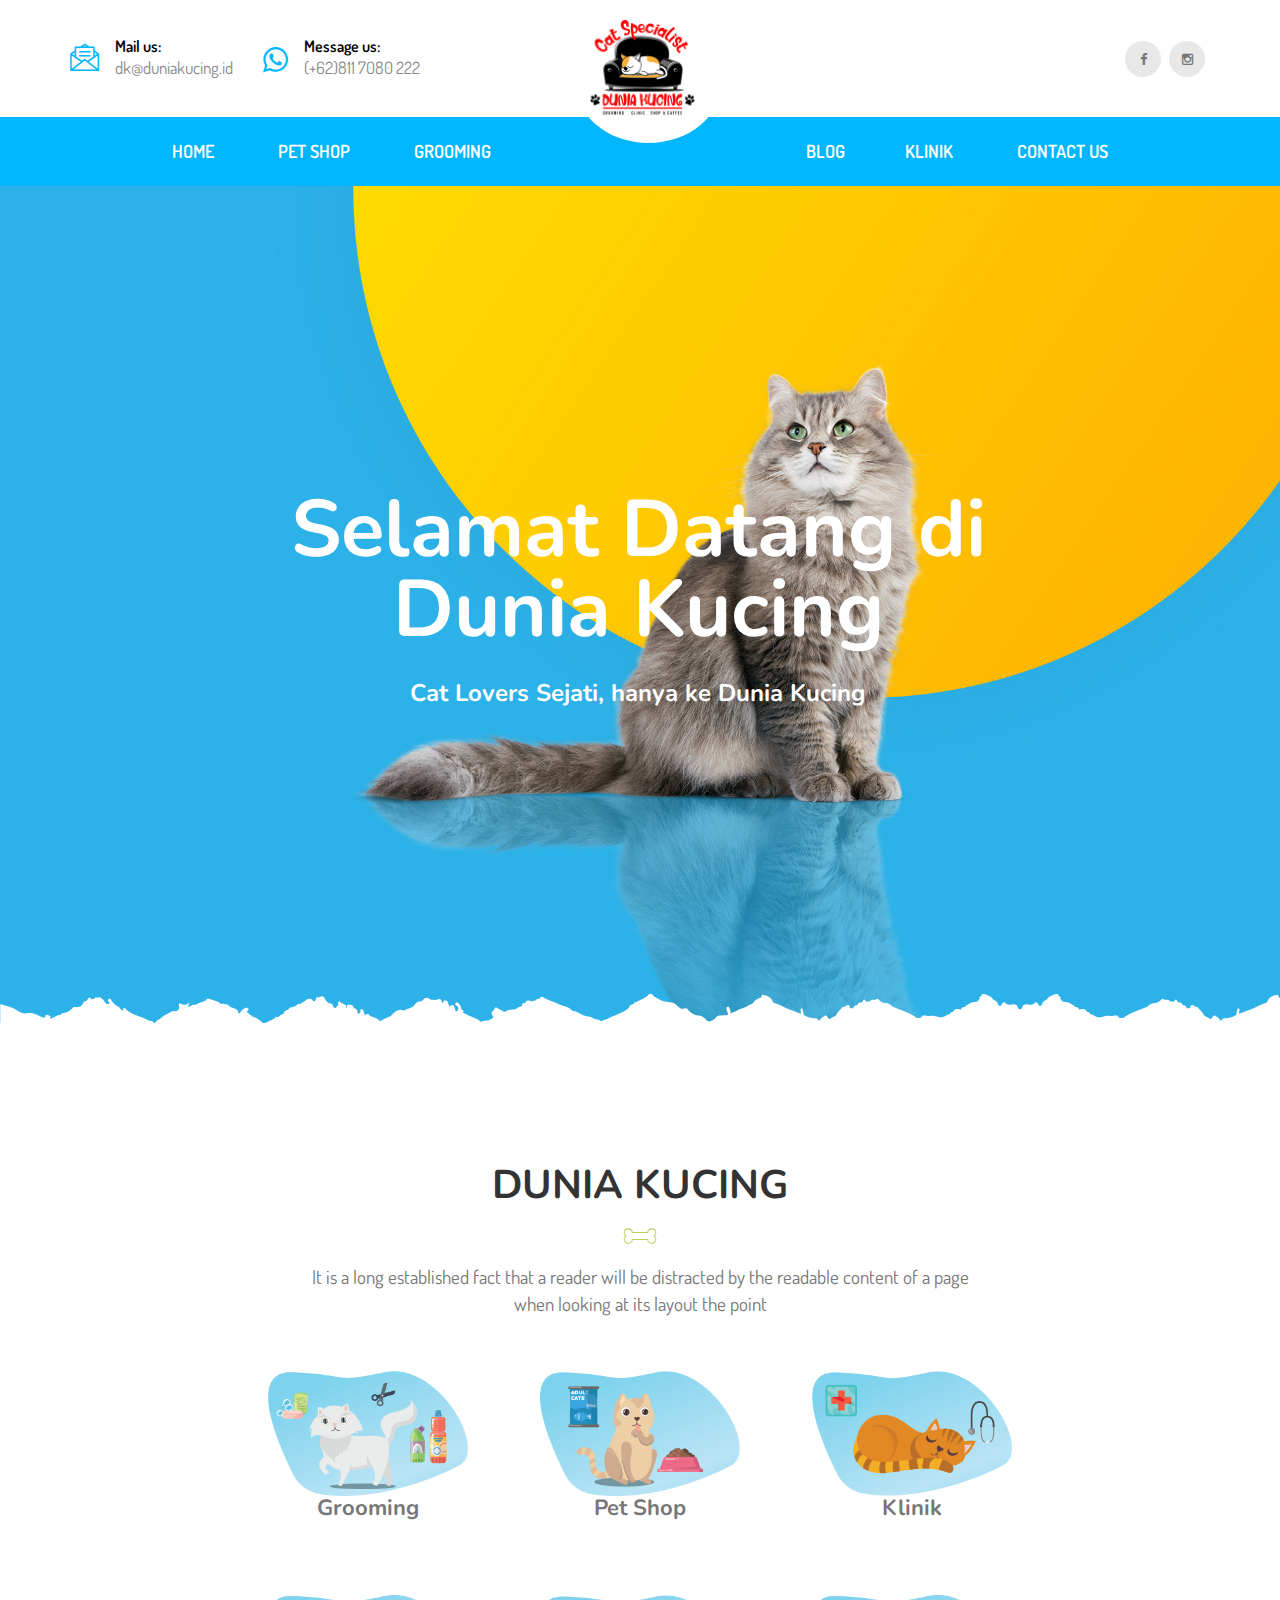
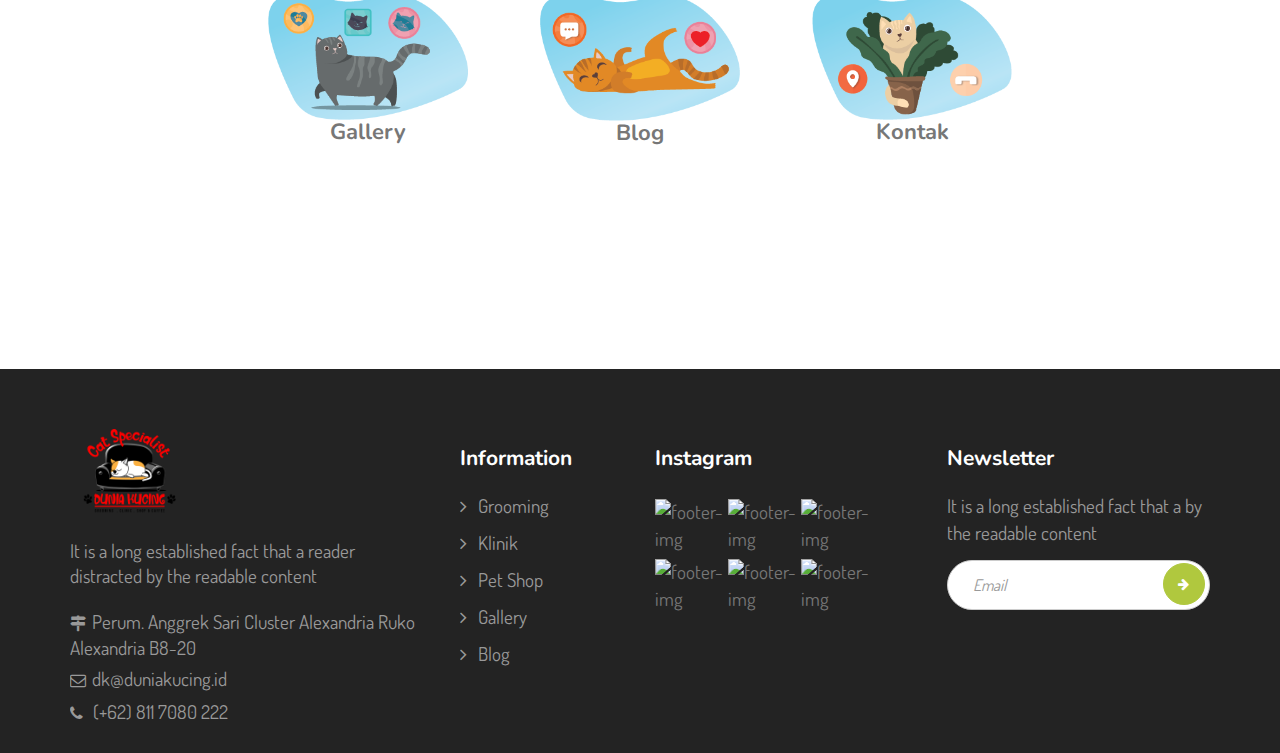
==== index.html @ efb186bb "gass" ====
<!DOCTYPE html>
<head>
	<!-- set the encoding of your site -->
	<meta charset="utf-8">
	<!-- set the viewport width and initial-scale on mobile devices -->
	<meta name="viewport" content="width=device-width, initial-scale=1.0">
	<!-- set the price table -->
	<meta name="Petshop" content="yes">
	<!-- set the HandheldFriendly -->
	<meta name="HandheldFriendly" content="True">
	<!-- set the price table style -->
	<meta name="Petshop" content="black">
	<!-- set the description -->
	<meta name="description" content="Petshop HTML5 Template">
	<title>Petshop HTML5 Template</title>
	<!-- include the site stylesheet -->
	<link href="https://fonts.googleapis.com/css?family=Dosis:400,500,600%7CNunito:400,600,700" rel="stylesheet">
	<link rel="stylesheet" type="text/css" href="css/font-awesome.css">
	<link rel="stylesheet" type="text/css" href="css/bootstrap.css">
	<link rel="stylesheet" type="text/css" href="css/icon-fonts.css">
	<link rel="stylesheet" type="text/css" href="css/plugins.css">
	<link rel="stylesheet" type="text/css" href="style.css">
</head>
<body>
	<div id="wrapper">
		<header id="header">
			<div class="header-area container">
				<div class="row">
					<div class="col-xs-12 hidden visible-xs">
						<ul class="list-unstyled social-network text-center">
							<li><a href="mailto:petty@support.com"><i class="icon-message" aria-hidden="true"></i></a></li>
							<li><a href="https://api.whatsapp.com/send/?phone=628117080222&text&app_absent=0"><i class="fa fa-whatsapp" aria-hidden="true"></i></a></li>
							<li><a href="#"><i class="fa fa-facebook" aria-hidden="true"></i></a></li>
							<li><a href="#"><i class="fa fa-twitter" aria-hidden="true"></i></a></li>
							<li><a href="#"><i class="fa fa-linkedin" aria-hidden="true"></i></a></li>
							<li><a href="#"><i class="icon-user" aria-hidden="true"></i></a></li>
							<li><a href="#"><i class="icon-cart" aria-hidden="true"></i></a></li>
						</ul>
					</div>
					<div class="col-xs-12 col-sm-6 hidden-xs">
						<ul class="list-unstyled contact-info">
							<li>
								<a href="mailto:petty@support.com" class="icon pull-left"><i class="icon-message"></i></a>
								<div class="align-left pull-left hidden-xs">
									<strong>Mail us:</strong>
									<a href="mailto:petty@support.com">dk@duniakucing.id</a>
								</div>
							</li>
							<li>
								<a href="https://api.whatsapp.com/send/?phone=628117080222&text&app_absent=0" class="icon pull-left"><i class="fa fa-whatsapp"></i></a>
								<div class="align-left pull-left hidden-xs">
									<strong>Message us:</strong>
									<a href="https://api.whatsapp.com/send/?phone=628117080222&text&app_absent=0">(+62)811 7080 222</a>
								</div>
							</li>
						</ul>
					</div>
					<div class="col-xs-12 col-sm-6 hidden-xs">
						<div class="social-list">
							<ul class="list-unstyled social-network">
								<li><a href="https://www.facebook.com/duniakucingbatam"><i class="fa fa-facebook" aria-hidden="true"></i></a></li>
								<li><a href="https://www.instagram.com/petshop_duniakucing/"><i class="fa fa-instagram" aria-hidden="true"></i></a></li>
							</ul>
				
						</div>
					</div>
				</div>
			</div>
			<div class="container">
				<div class="row">
					<div class="col-xs-12">
						<div class="logo pull-left hidden visible-xs">
							<a href="index.html"><img class="img-responsive" src="images/logo.png" alt="PetShop"></a>
						</div>
						<a href="#" class="nav-opener pull-right hidden visible-xs"><i class="fa fa-bars"></i></a>
						<nav id="nav">
							<ul class="list-unstyled text-uppercase menu-left">
								<li><a href="index.html">Home</a></li>
								<li><a href="petshop.html">Pet Shop</a></li>
								<li><a href="grooming.html">Grooming</a></li>
								<li class="logo hidden-xs"><a href="index.html"><img class="img-responsive" src="images/logo.png" alt="PetShop"></a></li>
								
								<li class="mar-zero">
									<a href="javascript:void(0);">blog</a>
									<ul class="list-unstyled text-uppercase dropdown">
										<li><a href="blog.html">Blog</a></li>
										<li><a href="gallery.html">Gallery</a></li>
									</ul>
									<li><a href="klinik.html">Klinik</a></li>
								</li>
								<li><a href="contact-us.html">contact us</a></li>
							</ul>
						</nav>
					</div>
				</div>
			</div>
		</header>
		<main id="main">
			<section class="main-slider">
				<div class="slide bg-full text-center" style="background-image:url(images/home-bg.jpg);">
					<div class="caption">
						<h1>Selamat Datang di<br class="hidden-xs">Dunia Kucing</h1>
						<h4 style="color: white;">Cat Lovers Sejati, hanya ke Dunia Kucing</h4>
						<!-- <a href="contact-us.html" class="btn-primary text-uppercase text-center lg-round">contact us</a> -->
					</div>
				</div>
			</section>
			
			<section class="shop-sec container">
				<div class="row">
					<div class="col-xs-12">
						<header class="header text-center">
							<h1 class="heading text-uppercase">Dunia Kucing</h1>
							<span class="icon"><i class="icon-bone"></i></span>
							<p>It is a long established fact that a reader will be distracted by the readable content of a page <br class="hidden-xs"> when looking at its layout the point</p>
						</header>
						<ul class="list-unstyled shop-list text-center">
							<li><a href="#"><img src="images/grooming.png" style="width: 200px;"><h3>Grooming</h3></a> </li>
							<li><a href="#"><img src="images/petshop.png" style="width: 200px;"><h3>Pet Shop</h3></a> </li>
							<li><a href="#"><img src="images/klinik.png" style="width: 200px;"><h3>Klinik</h3></a> </li>
						</ul>
						<ul class="list-unstyled shop-list text-center">
							<li><a href="#"><img src="images/gallery.png" style="width: 200px;"><h3>Gallery</h3></a> </li>
							<li><a href="#"><img src="images/blog.png" style="width: 200px;"><h3>Blog</h3></a> </li>
							<li><a href="#"><img src="images/kontak.png" style="width: 200px;"><h3>Kontak</h3></a> </li>
						</ul>
					</div>
				</div>
		</main>
		<footer id="footer">
			<div class="container">
				<div class="row">
					<div class="col-xs-12 col-sm-6 col-md-4 abt-txt">
						<div class="footer-logo">
							<a href="#"><img src="images/logo.png" alt="Pet Shop" class="img-responsive"></a>
						</div>
						<p>It is a long established fact that a reader <br class="hidden-xs">distracted by the readable content</p>
						<ul class="contact-list list-unstyled">
							<li><span class="icon"><i class="fa fa-map-signs" aria-hidden="true"></i></span>Perum. Anggrek Sari Cluster Alexandria Ruko Alexandria B8-20</li>
							<li><a href="mailto:pettyshop@mail.com"><span class="icon"><i class="fa fa-envelope-o" aria-hidden="true"></i></span>dk@duniakucing.id</a></li>
							<li><a href="#"><span class="icon"><i class="fa fa-phone" aria-hidden="true"></i></span> (+62) 811 7080 222 </a></li>
						</ul>
					</div>
					<div class="col-xs-12 col-sm-6 col-md-2">
						<h3>Information</h3>
						<ul class="info-list list-unstyled">
							<li><a href="#"><span class="icon"><i class="fa fa-angle-right" aria-hidden="true"></i></span>Grooming</a></li>
							<li><a href="#"><span class="icon"><i class="fa fa-angle-right" aria-hidden="true"></i></span>Klinik</a></li>
							<li><a href="#"><span class="icon"><i class="fa fa-angle-right" aria-hidden="true"></i></span>Pet Shop</a></li>
							<li><a href="#"><span class="icon"><i class="fa fa-angle-right" aria-hidden="true"></i></span>Gallery</a></li>
							<li><a href="#"><span class="icon"><i class="fa fa-angle-right" aria-hidden="true"></i></span>Blog</a></li>
						</ul>
					</div>
					<div class="col-xs-12 col-sm-6 col-md-3">
						<h3>Instagram</h3>
						<ul class="insta-list list-unstyled">
							<li><a href="#"><img src="https://via.placeholder.com/70x70" alt="footer-img" class="img-responsive"></a></li>
							<li><a href="#"><img src="https://via.placeholder.com/70x70" alt="footer-img" class="img-responsive"></a></li>
							<li><a href="#"><img src="https://via.placeholder.com/70x70" alt="footer-img" class="img-responsive"></a></li>
							<li><a href="#"><img src="https://via.placeholder.com/70x70" alt="footer-img" class="img-responsive"></a></li>
							<li><a href="#"><img src="https://via.placeholder.com/70x70" alt="footer-img" class="img-responsive"></a></li>
							<li><a href="#"><img src="https://via.placeholder.com/70x70" alt="footer-img" class="img-responsive"></a></li>
						</ul>
					</div>
					<div class="col-xs-12 col-sm-6 col-md-3">
						<h3>Newsletter</h3>
						<div class="newsletter">
							<p>It is a long established fact that a by <br class="hidden-xs">the readable content</p>
							<form class="newsletter-form" action="#">
								<fieldset>
									<input class="form-control" placeholder="Email" type="email">
									<button class="submit-btn round" type="submit"><i class="fa fa-arrow-right" aria-hidden="true"></i></button>
								</fieldset>
							</form>
						</div>
					</div>
				</div>
			</div>
		</footer>
	</div>
	<script src="js/jquery.js"></script>
	<script src="js/plugins.js"></script>
	<script src="js/jquery.main.js"></script>
</body>
</html>
---- css/icon-fonts.css ----
@font-face {
  font-family: 'icomoon';
  src:  url('../fonts/icomoon.eot?11fbc');
  src:  url('../fonts/icomoon.eot?11fbc#iefix') format('embedded-opentype'),
    url('../fonts/icomoon.ttf?11fbc') format('truetype'),
    url('../fonts/icomoon.woff?11fbc') format('woff'),
    url('../fonts/icomoon.svg?11fbc#icomoon') format('svg');
  font-weight: normal;
  font-style: normal;
}
[class^="icon-"], [class*=" icon-"] {
  /* use !important to prevent issues with browser extensions that change fonts */
  font-family: 'icomoon' !important;
  speak: none;
  font-style: normal;
  font-weight: normal;
  font-variant: normal;
  text-transform: none;
  line-height: 1;

  /* Better Font Rendering =========== */
  -webkit-font-smoothing: antialiased;
  -moz-osx-font-smoothing: grayscale;
}
.icon-atom:before {
  content: "\e900";
}
.icon-bone:before {
  content: "\e901";
}
.icon-bookmark:before {
  content: "\e902";
}
.icon-cage:before {
  content: "\e903";
}
.icon-calendar:before {
  content: "\e904";
}
.icon-call-answer:before {
  content: "\e905";
}
.icon-cart:before {
  content: "\e906";
}
.icon-cat:before {
  content: "\e908";
}
.icon-clock:before {
  content: "\e909";
}
.icon-comment:before {
  content: "\e90a";
}
.icon-dog:before {
  content: "\e90b";
}
.icon-dove:before {
  content: "\e90c";
}
.icon-food:before {
  content: "\e90d";
}
.icon-home:before {
  content: "\e90e";
}
.icon-mail:before {
  content: "\e90f";
}
.icon-man:before {
  content: "\e910";
}
.icon-message:before {
  content: "\e911";
}
.icon-money:before {
  content: "\e912";
}
.icon-next:before {
  content: "\e913";
}
.icon-open-folder1:before {
  content: "\e914";
}
.icon-phone-call:before {
  content: "\e915";
}
.icon-refresh:before {
  content: "\e916";
}
.icon-shield:before {
  content: "\e917";
}
.icon-smile:before {
  content: "\e918";
}
.icon-street-signal:before {
  content: "\e919";
}
.icon-user:before {
  content: "\e91a";
}
.icon-open-folder:before {
  content: "\e907";
}
---- css/plugins.css ----
/* Slider */
.slick-slider{
    position: relative;
    display: block;
    box-sizing: border-box;
    -webkit-user-select: none;
       -moz-user-select: none;
        -ms-user-select: none;
            user-select: none;
    -webkit-touch-callout: none;
    -khtml-user-select: none;
    -ms-touch-action: pan-y;
        touch-action: pan-y;
    -webkit-tap-highlight-color: transparent;
}
.slick-list{
    position: relative;
    display: block;
    overflow: hidden;
    margin: 0;
    padding: 0;
}
.slick-list:focus{ outline: none; }
.slick-list .dragging{
    cursor: pointer;
    cursor: hand;
}
.slick-slider .slick-track,
.slick-slider .slick-list{
    -webkit-transform: translate3d(0, 0, 0);
       -moz-transform: translate3d(0, 0, 0);
        -ms-transform: translate3d(0, 0, 0);
         -o-transform: translate3d(0, 0, 0);
            transform: translate3d(0, 0, 0);
}
.slick-dots{margin: 0 ; padding: 28px 0 0;}
.slick-dots li {
  width: 7px;
  height: 7px;
  cursor: pointer;
  border-radius: 50%;
  margin: 3px 5px 0 4px;
  display: inline-block;
  vertical-align: middle;
  border-width: 1px;
  border-style: solid;
}
.slick-dots li:hover,
.slick-dots .slick-active{ background: #fff; }
.slick-dots li:hover button,
.slick-dots li.slick-active button { opacity: 1; }
.slick-dots button {
  border: 0;
  padding: 0;
  width: 9px;
  height: 9px;
  opacity: -1;
  visibility: hidden;
  margin: 3px 0 0;
  text-align: center;
  overflow: hidden;
  border-radius: 50%;
  vertical-align: top;
  text-indent: -9999px;
  display: inline-block;
  transition: all 0.2s ease 0s;
}
.slick-prev,
.slick-next {
  position: absolute;
  top: 50%;
  z-index: 1;
  text-indent: -9999px;
  border: none;
  width: 20px;
  height: 30px;
  padding: 0;
  background: none;
  -webkit-box-shadow: none;
  box-shadow: none;
  outline: none;
  overflow: hidden;
  border-radius: 0 5px 5px 0;
  -webkit-transform: translateY(-60%);
  -ms-transform: translateY(-60%);
  transform: translateY(-60%);
  -webkit-transition: all 0.25s linear;
  -o-transition: all 0.25s linear;
  transition: all 0.25s linear;
}
.slick-prev { left: 0; }
.slick-next { right: 0; border-radius: 5px 0 0 5px;}
.slick-prev:before,
.slick-next:before {
	position: absolute;
	left: 0;
	top: 0;
	content: "\f104";
	font-family: 'FontAwesome';
	font-size: 25px;
	line-height: 30px;
	color: #fff;
	text-indent: 0;
	-webkit-transition: all 0.25s linear;
	transition: all 0.25s linear;
}
.slick-next:before { content: "\f105"; right: 0;}
.slick-track{
    position: relative;
    top: 0;
    left: 0;
    display: block;
}
.slick-track:before,
.slick-track:after{
    display: table;
    content: '';
}
.slick-track:after{ clear: both; }
.slick-loading .slick-track{ visibility: hidden; }
.slick-slide{
    display: none;
    float: left;
    height: 100%;
    margin: 0 45px 0 0;
    min-height: 1px;
}
[dir='rtl'] .slick-slide{ float: right; }
.slick-slide img{ display: block; }
.slick-slide.slick-loading img{ display: none; }
.slick-slide.dragging img{ pointer-events: none; }
.slick-initialized .slick-slide{ display: block; }
.slick-loading .slick-slide{ visibility: hidden; }
.slick-vertical .slick-slide{
    display: block;
    height: auto;
    border: 1px solid transparent;
}
.slick-arrow.slick-hidden { display: none; }
---- style.css ----
/*
Theme Name: Petshop HTML5 Template
Author: Markhor Themes
Author URI: https://themeforest.net/user/markhorthemes
Version: 1
Description: Base theme for HTML5
Text Domain: base
Tags: one-column, two-columns, three-columns
Theme URI: http://www.htmlbeans.com/html/petshop/
*/
/*------------------------------------------------------------------

1. import files / import files
2. Body / body
3. Wrapper / #wrapper
4. Header / #header
5. Socail Network / .socail-network
6. Nav / #nav
7. Main / #main
8. Main Slider / .main-slider
9. Hero Sec / .hero-sec
10. Btn Primary / .btn-primary
11. Heading / .heading
12. Heading2 / .heading2
13. Header / .header
14. Abt Sec / .abt-sec
15. Services Sec / .services-sec
16. Shop Sec / .shop-sec
17. Article Block / .article-block
18. Product Col / .product-col
19. Feature Sec / .feature-sec
20. Gallery Sec / .gallery-sec
21. Pagination / .pagination
22. Testimonail Sec / .testimonail-sec
23. Blog Sec / .blog-sec
24. Blog Col / .blog-col
25. Callout / .callout
26. Team Sec / .team-sec
27. Appointment Sec / .appointment-sec
28. Appointment Form / .appointment-form
29. Content / #content
30. Sidebar / #sidebar
31. Widget / .widget
32. Comments Block / .comments-block
33. Cart Content Block / .cart-content-block
34. Check Sec / .check-sec
35. Payment Form / .payment-form
36. Contact Sec / .contact-sec
37. Error Sec / .error-sec
38. Footer / #footer

-------------------------------------------------------------------*/
/*------------------------------------------------------------------
1. import files / import files
-------------------------------------------------------------------*/
#wrapper {
  position: relative;
  overflow: hidden;
  width: 100%; }

.clearfix:after, #header:after, #nav:after, .services-sec:after, .callout:after, .comments-block .commment-area .header:after {
  content: '';
  display: block;
  clear: both; }

.ellipsis {
  white-space: nowrap;
  /* 1 */
  -o-text-overflow: ellipsis;
  text-overflow: ellipsis;
  /* 2 */
  overflow: hidden; }

/*------------------------------------------------------------------
2. Body / body
-------------------------------------------------------------------*/
body {
  font-weight: 400;
  margin: 0; }

a:hover, a:focus, a.active {
  text-decoration: none;
  outline: none; }

.overlay {
  position: relative;
  z-index: 1; }
  .overlay:before {
    position: absolute;
    content: "";
    z-index: -1;
    left: 0;
    top: 0;
    bottom: 0;
    right: 0;
    background: rgba(0, 0, 0, 0.6); }

.bg-full {
  background-size: cover;
  background-position: center;
  background-repeat: no-repeat; }

.bg-parallax {
  background-attachment: fixed;
  background-size: cover;
  background-position: center;
  background-repeat: no-repeat; }

.round {
  border-radius: 100%; }

.md-round {
  border-radius: 3px; }

.lg-round {
  border-radius: 45px; }

.js-tab-hidden {
  display: block !important;
  left: -9999px !important;
  position: absolute !important;
  top: -9999px !important; }

/*------------------------------------------------------------------
3. Wrapper / #wrapper
-------------------------------------------------------------------*/
/*------------------------------------------------------------------
4. Header / #header
-------------------------------------------------------------------*/
#header .header-area {
  padding-top: 34px;
  padding-bottom: 39px;
  overflow: hidden; }

#header .contact-info {
  margin: 0;
  overflow: hidden; }
  #header .contact-info li {
    font-size: 17px;
    line-height: 20px;
    float: left;
    margin: 0 30px 0 0; }
  #header .contact-info .icon {
    font-size: 29px;
    line-height: 33px;
    color: #00b7ff;
    margin: 8px 16px 0 0; }
  #header .contact-info strong {
    font-size: 16px;
    line-height: 24px;
    color: #000;
    font-weight: 600;
    display: block; }
  #header .contact-info a {
    color: #898989;
    -webkit-transition: all 0.25s linear;
    -o-transition: all 0.25s linear;
    transition: all 0.25s linear; }
    #header .contact-info a:hover {
      color: #b0c83e; }

#header .social-list {
  float: right;
  padding: 7px 0 0; }

#header .account-cart {
  font-size: 16px;
  line-height: 18px;
  color: #000;
  margin: 0;
  padding: 8px 0 0;
  float: left; }
  #header .account-cart li {
    float: left;
    margin: 0 0 0 21px; }
    #header .account-cart li span {
      color: #000;
      margin: 0 0 0 10px; }
  #header .account-cart .icon-user,
  #header .account-cart .icon-cart {
    font-size: 15px;
    line-height: 20px;
    display: inline-block;
    vertical-align: middle;
    color: #00b7ff; }
  #header .account-cart a {
    color: #000;
    display: block;
    -webkit-transition: all 0.25s linear;
    -o-transition: all 0.25s linear;
    transition: all 0.25s linear; }

/*------------------------------------------------------------------
5. Socail Network / .socail-network
-------------------------------------------------------------------*/
.social-network {
  font-size: 13px;
  line-height: 16px;
  float: left;
  margin: 0;
  overflow: hidden;
  text-align: center; }
  .social-network li {
    display: inline-block;
    vertical-align: top;
    margin: 0 5px 0 0; }
  .social-network a {
    width: 36px;
    height: 36px;
    color: #777;
    background: #e8e8e8;
    padding: 10px;
    border-radius: 50%;
    display: block;
    -webkit-transition: all 0.25s linear;
    -o-transition: all 0.25s linear;
    transition: all 0.25s linear; }
    .social-network a:hover {
      color: #fff;
      background: #b0c83e; }

/*------------------------------------------------------------------
6. Nav / #nav
-------------------------------------------------------------------*/
#nav {
  font-size: 18px;
  line-height: 24px;
  font-weight: 600;
  color: #fff;
  padding: 22px 0 10px;
  text-align: center;
  position: relative; }
  #nav:before {
    position: absolute;
    content: "";
    z-index: -1;
    left: -9999px;
    top: 0;
    bottom: 0;
    right: -9999px;
    background: #00b7ff; }
  #nav ul li {
    display: inline-block;
    vertical-align: bottom;
    margin: 0 0 0 60px;
    position: relative; }
    #nav ul li:first-child {
      margin: 0; }
    #nav ul li:hover {
      padding-bottom: 30px;
      margin-bottom: -30px; }
      #nav ul li:hover .dropdown {
        opacity: 1;
        visibility: visible; }
  #nav ul .mar-zero {
    margin: 0; }
  #nav ul .logo {
    width: 147px;
    border-radius: 100%;
    padding: 0 0 25px;
    margin: -140px 80px 20px;
    text-align: center;
    background: #fff; }
    #nav ul .logo img {
      display: inline-block;
      vertical-align: top; }
  #nav ul a {
    color: #fff;
    display: block;
    -webkit-transition: all 0.25s linear;
    -o-transition: all 0.25s linear;
    transition: all 0.25s linear; }
    #nav ul a:hover {
      color: #b0c83e; }
  #nav .dropdown {
    position: absolute;
    left: 0;
    top: 47px;
    width: 200px;
    z-index: 2;
    opacity: 0;
    visibility: hidden;
    padding: 15px 15px 0;
    text-align: left;
    background: #fff;
    -webkit-transition: all 0.25s linear;
    -o-transition: all 0.25s linear;
    transition: all 0.25s linear;
    border-bottom: 2px solid #00b7ff; }
    #nav .dropdown li {
      margin: 0 0 15px;
      display: block; }
      #nav .dropdown li:first-child {
        margin: 0 0 15px; }
      #nav .dropdown li:hover {
        padding-bottom: 0;
        margin: 0 0 15px; }
    #nav .dropdown a {
      color: #00b7ff; }

.nav-active #nav {
  opacity: 1;
  visibility: visible; }

/*------------------------------------------------------------------
7. Main / #main
-------------------------------------------------------------------*/
#main {
  overflow: hidden; }

/*------------------------------------------------------------------
8. Main Slider / .main-slider
-------------------------------------------------------------------*/
.main-slider {
  overflow: hidden;
  position: relative;
  z-index: 1; }
  .main-slider:before {
    position: absolute;
    content: "";
    z-index: -1;
    left: 0;
    top: auto;
    bottom: -40px;
    right: auto;
    z-index: 2;
    width: 100%;
    height: 70px;
    background: url(images/bg-bdr.png); }
  .main-slider .slide {
    overflow: hidden;
    white-space: nowrap;
    text-align: center; }
    .main-slider .slide:after {
      content: '';
      display: inline-block;
      vertical-align: middle;
      width: 0;
      min-height: 837px; }
    .main-slider .slide > * {
      white-space: normal;
      display: inline-block;
      vertical-align: middle;
      max-width: 99%; }
  .main-slider h1 {
    font-size: 80px;
    line-height: 80px;
    color: #fff;
    font-weight: 700;
    margin: 0 0 30px;
    display: block; }

/*------------------------------------------------------------------
9. Hero Sec / .hero-sec
-------------------------------------------------------------------*/
.hero-sec {
  min-height: 400px;
  position: relative;
  z-index: 1; }
  .hero-sec:before {
    position: absolute;
    content: "";
    z-index: -1;
    left: 0;
    top: auto;
    bottom: -35px;
    right: auto;
    width: 100%;
    height: 84px;
    background-size: cover;
    background-position: 50% 50%;
    background-image: url(images/bg-bdr.png); }
  .hero-sec .caption {
    padding-top: 145px; }
  .hero-sec .heading {
    font-size: 50px;
    color: #fff;
    margin: 0; }

/*------------------------------------------------------------------
10. Btn Primary / .btn-primary
-------------------------------------------------------------------*/
.btn-primary {
  font: 700 13px/24px 'Nunito', sans-serif;
  padding: 12px 35px;
  color: #fff;
  display: inline-block;
  vertical-align: top;
  border: 1px solid #b0c83e;
  background: #b0c83e;
  -webkit-transition: all 0.25s linear;
  -o-transition: all 0.25s linear;
  transition: all 0.25s linear; }
  .btn-primary:hover {
    color: #b0c83e;
    border-color: #b0c83e;
    background: none; }

/*------------------------------------------------------------------
11. Heading / .heading
-------------------------------------------------------------------*/
.heading {
  font: bold 40px/50px 'Nunito', "Helvetica Neue", Helvetica, Arial, sans-serif;
  color: #333;
  margin: 0 0 8px; }

/*------------------------------------------------------------------
12. Heading2 / .heading2
-------------------------------------------------------------------*/
.heading2 {
  font: bold 20px/24px 'Nunito', "Helvetica Neue", Helvetica, Arial, sans-serif;
  color: #333;
  margin: 0; }

/*------------------------------------------------------------------
13. Header / .header
-------------------------------------------------------------------*/
.header {
  overflow: hidden;
  margin: 0 0 20px; }
  .header .icon {
    font-size: 32px;
    line-height: 36px;
    color: #b0c83e;
    display: block;
    margin: 0 0 10px; }
  .header p {
    margin: 0; }

/*------------------------------------------------------------------
14. Abt Sec / .abt-sec
-------------------------------------------------------------------*/
.abt-sec {
  overflow: hidden;
  padding-top: 70px;
  padding-bottom: 50px; }
  .abt-sec .header {
    padding: 89px 0 0;
    margin: 0 0 45px; }
    .abt-sec .header p {
      margin: 0; }
  .abt-sec .img-holder {
    padding: 0 0 0 82px;
    overflow: hidden; }
  .abt-sec .icon-list {
    overflow: hidden;
    margin: 0;
    padding: 40px 0 0;
    border-top: 1px solid #ededed; }
    .abt-sec .icon-list li {
      width: 32.33%;
      float: left; }
      .abt-sec .icon-list li .icon {
        font-size: 40px;
        line-height: 44px;
        width: 77px;
        height: 77px;
        display: block;
        margin: 0 auto 20px;
        padding: 16px 0 0;
        color: #00b7ff;
        border: 2px solid #00b7ff;
        -webkit-transition: all 0.25s linear;
        -o-transition: all 0.25s linear;
        transition: all 0.25s linear; }
      .abt-sec .icon-list li:hover .icon {
        color: #fff;
        background: #00b7ff; }

/*------------------------------------------------------------------
15. Services Sec / .services-sec
-------------------------------------------------------------------*/
.services-sec {
  min-height: 700px;
  padding: 92px 0 9px;
  margin: 0 0 83px;
  position: relative;
  z-index: 1; }
  .services-sec:before {
    position: absolute;
    content: "";
    z-index: -1;
    left: 0;
    top: auto;
    bottom: -82px;
    right: auto;
    width: 100%;
    height: 84px;
    background-size: cover;
    background-position: 50% 50%;
    background-image: url(images/img03-bdr.png); }
  .services-sec .header {
    margin: 0 0 37px; }
    .services-sec .header .heading {
      color: #fff; }
    .services-sec .header .icon {
      color: #fff; }
  .services-sec .services-holder {
    overflow: hidden;
    background: #fff;
    margin: 0 0 30px; }
    .services-sec .services-holder .img-holder {
      width: 38.7%;
      float: left; }
    .services-sec .services-holder .txt-holder {
      font-size: 18px;
      line-height: 26px;
      width: 61.3%;
      float: left;
      padding: 37px 12px 33px 32px; }
    .services-sec .services-holder p {
      margin: 0 0 15px; }
    .services-sec .services-holder .heading2 {
      margin: 0 0 11px; }
    .services-sec .services-holder .read-more {
      font-size: 14px;
      line-height: 20px;
      font-weight: 700;
      font-family: "Nunito", "Helvetica Neue", Helvetica, Arial, sans-serif;
      color: #00b7ff;
      -webkit-transition: all 0.25s linear;
      -o-transition: all 0.25s linear;
      transition: all 0.25s linear; }
      .services-sec .services-holder .read-more .icon-next {
        font: 500 9px/14px "Nunito", "Helvetica Neue", Helvetica, Arial, sans-serif; }
      .services-sec .services-holder .read-more:hover {
        color: #b0c83e; }

/*------------------------------------------------------------------
16. Shop Sec / .shop-sec
-------------------------------------------------------------------*/
.shop-sec {
  overflow: hidden;
  padding-top: 137px;
  padding-bottom: 149px; }
  .shop-sec.style1 {
    padding-top: 151px; }
    .shop-sec.style1 .product-col .img-holder {
      padding: 68px 16px 65px;
      margin: 0 0 18px; }
  .shop-sec.detail-page {
    padding-top: 151px; }
  .shop-sec .header {
    margin: 0 0 53px; }
    .shop-sec .header p {
      margin: 0; }
    .shop-sec .header .icon {
      margin: 0 0 8px; }
    .shop-sec .header .heading {
      margin: 0 0 10px; }
  .shop-sec .shop-list {
    overflow: hidden;
    margin: 0 0 74px; }
    .shop-sec .shop-list li {
      display: inline-block;
      vertical-align: top;
      margin: 0 0 0 68px; }
      .shop-sec .shop-list li:first-child {
        margin: 0; }
    .shop-sec .shop-list .icon {
      font-size: 60px;
      line-height: 80px;
      width: 170px;
      height: 100px;
      display: block;
      color: #666666;
      margin: 0 0 13px;
      padding: 13px 0 0;
      border: 1px solid #e0e0e0;
      -webkit-transition: all 0.25s linear;
      -o-transition: all 0.25s linear;
      transition: all 0.25s linear; }
    .shop-sec .shop-list h3 {
      font-size: 22px;
      line-height: 25px;
      margin: 0; }
    .shop-sec .shop-list a {
      display: block; }
      .shop-sec .shop-list a:hover .icon {
        color: #00b7ff;
        border-color: #00b7ff; }
  .shop-sec .btn-primary {
    font-size: 14px;
    line-height: 18px;
    display: inline-block;
    vertical-align: top;
    padding: 14px 40px;
    color: #b0c83e;
    border: 2px solid #b0c83e;
    background: none; }
    .shop-sec .btn-primary:hover {
      background: #b0c83e;
      color: #fff; }

/*------------------------------------------------------------------
17. Article Block / .article-block
-------------------------------------------------------------------*/
.article-block {
  overflow: hidden;
  margin: 0 0 26px; }

/*------------------------------------------------------------------
18. Product Col / .product-col
-------------------------------------------------------------------*/
.product-col {
  position: relative;
  margin: 0 33px 48px 0;
  width: 22.8%;
  float: left; }
  .product-col:nth-child(4n) {
    margin: 0 0 48px; }
  .product-col:hover .descrip {
    display: none; }
  .product-col:hover .img-holder {
    margin: 0 0 21px; }
  .product-col:hover .btn-primary {
    display: inline-block;
    vertical-align: middle;
    margin: 0 0 11px; }
  .product-col .img-holder {
    border: 1px solid #e0e0e0;
    margin: 0 0 17px;
    padding: 67px 26px 65px 26px;
    overflow: hidden;
    position: relative; }
    .product-col .img-holder:hover .over-holder {
      bottom: 0px; }
    .product-col .img-holder .over-holder {
      position: absolute;
      left: 0;
      bottom: -70px;
      right: 0;
      -webkit-transition: all 0.25s linear;
      -o-transition: all 0.25s linear;
      transition: all 0.25s linear; }
  .product-col .sale-item {
    position: absolute;
    top: 20px;
    right: 20px;
    font-size: 15px;
    line-height: 20px;
    color: #fff;
    padding: 0 11px;
    background: #00b7ff;
    border-radius: 10px; }
  .product-col .share-list {
    font-size: 15px;
    line-height: 20px;
    margin: 0;
    padding: 20px;
    width: 100%;
    overflow: hidden; }
    .product-col .share-list li {
      display: inline-block;
      vertical-align: top; }
    .product-col .share-list a {
      width: 36px;
      height: 36px;
      color: #3a3a3a;
      display: block;
      padding: 7px 0;
      background: #e0e0e0;
      border-radius: 100%;
      -webkit-transition: all 0.25s linear;
      -o-transition: all 0.25s linear;
      transition: all 0.25s linear; }
      .product-col .share-list a:hover {
        color: #fff;
        background-color: #b0c83e; }
  .product-col .descrip {
    overflow: hidden; }
    .product-col .descrip .heading2 {
      margin: 0 0 5px; }
    .product-col .descrip .price {
      font-size: 19px;
      line-height: 22px;
      font-weight: 600;
      color: #b0c83e;
      display: block; }
      .product-col .descrip .price del {
        color: #c3c3c3; }
  .product-col .btn-primary {
    padding: 6px 52px;
    border: 2px solid #b0c83e;
    display: none; }
    .product-col .btn-primary:hover {
      color: #fff;
      background: #b0c83e; }
    .product-col .btn-primary .icon-cart {
      font: 600 12px/19px 'Nunito', sans-serif;
      padding: 0 10px 0 0; }
    .product-col .btn-primary.view-all {
      font-size: 14px;
      line-height: 18px;
      display: inline-block;
      vertical-align: top;
      padding: 14px 40px; }
      .product-col .btn-primary.view-all:hover {
        background: #b0c83e;
        color: #fff;
        border: 2px solid #b0c83e; }
  .product-col.sold-item:before {
    position: absolute;
    content: "";
    left: 0;
    top: 0;
    right: 0;
    bottom: 0;
    z-index: 1;
    background: rgba(255, 255, 255, 0.5); }
  .product-col.sold-item strong {
    font: 700 20px/26px 'Nunito', sans-serif;
    position: absolute;
    top: 41%;
    left: 50%;
    color: #f05c5c;
    z-index: 1;
    -webkit-transform: translate(50%, 50%);
    -ms-transform: translate(-50%, -34%);
    transform: translate(-50%, -34%); }

/*------------------------------------------------------------------
19. Feature Sec / .feature-sec
-------------------------------------------------------------------*/
.feature-sec {
  min-height: 393px;
  padding-top: 95px;
  overflow: hidden; }
  .feature-sec:after {
    position: absolute;
    content: "";
    z-index: -1;
    left: 0;
    top: auto;
    bottom: -40px;
    right: auto;
    z-index: 2;
    width: 100%;
    height: 70px;
    background: url(images/bg-bdr.png); }
  .feature-sec.style2 {
    padding-top: 140px;
    padding-bottom: 130px; }
    .feature-sec.style2:after {
      display: none; }
    .feature-sec.style2 .header {
      margin: 0 0 39px; }
    .feature-sec.style2 .feature-col {
      color: #777; }
    .feature-sec.style2 h3 {
      color: #333333;
      margin: 0 0 12px; }
  .feature-sec .feature-col {
    color: #fff; }
    .feature-sec .feature-col .icon {
      font-size: 34px;
      line-height: 40px;
      width: 75px;
      height: 75px;
      color: #fff;
      display: block;
      padding: 18px 19px;
      margin: 0 0 20px;
      background: #00b7ff; }
  .feature-sec .heading2 {
    margin: 0 0 12px;
    color: #fff; }

/*------------------------------------------------------------------
20. Gallery Sec / .gallery-sec
-------------------------------------------------------------------*/
.gallery-sec {
  padding-top: 144px;
  padding-bottom: 138px;
  overflow: hidden; }
  .gallery-sec.style1 {
    padding-top: 149px;
    padding-bottom: 198px; }
  .gallery-sec .header {
    margin: 0 0 46px; }
    .gallery-sec .header .icon {
      margin: 0; }
  .gallery-sec .image-holder {
    overflow: hidden;
    width: 32.53%;
    float: left;
    margin: 0 0 15px 13px; }
    .gallery-sec .image-holder:hover .icon, .gallery-sec .image-holder:hover:before {
      opacity: 1;
      visibility: visible; }
    .gallery-sec .image-holder:first-child {
      margin: 0; }
    .gallery-sec .image-holder:before {
      z-index: 0;
      opacity: 0;
      visibility: hidden;
      -webkit-transition: all 0.25s linear;
      -o-transition: all 0.25s linear;
      transition: all 0.25s linear; }
    .gallery-sec .image-holder.mar {
      margin: 0 0 15px; }
    .gallery-sec .image-holder.img-col {
      width: 66.3%; }
    .gallery-sec .image-holder .icon {
      position: absolute;
      left: 50%;
      top: 50%;
      width: 45px;
      height: 45px;
      font-size: 13px;
      line-height: 16px;
      color: #fff;
      display: block;
      padding: 13px 0 0;
      opacity: 0;
      visibility: hidden;
      -webkit-transition: all 0.25s linear;
      -o-transition: all 0.25s linear;
      transition: all 0.25s linear;
      background-color: rgba(255, 255, 255, 0.5);
      -webkit-transform: translate(-50%, -50%);
      -ms-transform: translate(-50%, -50%);
      transform: translate(-50%, -50%); }
      .gallery-sec .image-holder .icon:hover {
        background: #b0c83e; }
  .gallery-sec .pagination {
    padding: 65px 0 0; }

/*------------------------------------------------------------------
21. Pagination / .pagination
-------------------------------------------------------------------*/
.pagination {
  font-size: 16px;
  line-height: 19px;
  font-weight: 700;
  color: #232323;
  overflow: hidden;
  margin: 0; }
  .pagination li {
    display: inline-block;
    vertical-align: top;
    margin: 0 0 0 7px; }
    .pagination li:first-child {
      margin: 0; }
  .pagination a {
    color: #232323;
    width: 40px;
    height: 40px;
    border: 1px solid #cbcbcb;
    border-radius: 50%;
    display: block;
    padding: 10px;
    -webkit-transition: all 0.25s linear;
    -o-transition: all 0.25s linear;
    transition: all 0.25s linear; }
    .pagination a.active, .pagination a:hover {
      background-color: #b0c83e;
      border-color: #b0c83e;
      color: #fff; }

/*------------------------------------------------------------------
22. Testimonail Sec / .testimonail-sec
-------------------------------------------------------------------*/
.testimonail-sec {
  min-height: 420px;
  overflow: hidden;
  padding: 70px 0 0; }
  .testimonail-sec .testimonail-slider {
    overflow: hidden; }
    .testimonail-sec .testimonail-slider .slide {
      font: 400 22px/34px 'Dosis', sans-serif;
      padding: 0;
      margin: 0;
      color: #fff;
      border: none; }
      .testimonail-sec .testimonail-slider .slide .icon {
        font-size: 45px;
        line-height: 55px;
        margin: 0 0 15px;
        display: block;
        color: #00b7ff; }
      .testimonail-sec .testimonail-slider .slide q {
        margin: 0 0 21px;
        display: block; }
        .testimonail-sec .testimonail-slider .slide q:after, .testimonail-sec .testimonail-slider .slide q:before {
          display: none; }
      .testimonail-sec .testimonail-slider .slide .name {
        font: 700 20px/24px 'Nunito', sans-serif;
        font-style: normal;
        color: #b0c83e; }
    .testimonail-sec .testimonail-slider .slick-dots {
      margin: 0;
      text-align: center;
      padding: 28px 0 0; }
      .testimonail-sec .testimonail-slider .slick-dots li {
        margin: 3px 5px 0 4px;
        display: inline-block;
        vertical-align: middle; }
      .testimonail-sec .testimonail-slider .slick-dots .slick-active {
        background: #fff; }
        .testimonail-sec .testimonail-slider .slick-dots .slick-active button {
          opacity: 1; }
      .testimonail-sec .testimonail-slider .slick-dots button {
        border: 0;
        padding: 0;
        width: 9px;
        height: 9px;
        opacity: 0;
        visibility: hidden;
        border-radius: 50%;
        text-indent: -9999px;
        display: inline-block;
        -webkit-transition: all 0.2s linear;
        -o-transition: all 0.2s linear;
        transition: all 0.2s linear; }
    .testimonail-sec .testimonail-slider .slick-prev,
    .testimonail-sec .testimonail-slider .slick-next {
      position: absolute;
      top: 50%;
      z-index: 1;
      text-indent: -9999px;
      border: none;
      width: 20px;
      height: 30px;
      padding: 0;
      background: none;
      -webkit-box-shadow: none;
      box-shadow: none;
      outline: none;
      overflow: hidden;
      border-radius: 0 5px 5px 0;
      -webkit-transform: translateY(-60%);
      -ms-transform: translateY(-60%);
      transform: translateY(-60%);
      -webkit-transition: all 0.25s linear;
      -o-transition: all 0.25s linear;
      transition: all 0.25s linear; }
      .testimonail-sec .testimonail-slider .slick-prev:before,
      .testimonail-sec .testimonail-slider .slick-next:before {
        position: absolute;
        left: 0;
        top: 0;
        content: "\f104";
        font-family: 'FontAwesome';
        font-size: 25px;
        line-height: 30px;
        color: #fff;
        text-indent: 0;
        -webkit-transition: all 0.25s linear;
        -o-transition: all 0.25s linear;
        transition: all 0.25s linear; }
    .testimonail-sec .testimonail-slider .slick-prev {
      left: 0; }
    .testimonail-sec .testimonail-slider .slick-next {
      right: 0;
      border-radius: 5px 0 0 5px; }
      .testimonail-sec .testimonail-slider .slick-next:before {
        content: "\f105";
        right: 0; }

/*------------------------------------------------------------------
23. Blog Sec / .blog-sec
-------------------------------------------------------------------*/
.blog-sec {
  padding-top: 140px;
  padding-bottom: 174px; }
  .blog-sec .header {
    margin: 0 0 33px; }
  .blog-sec.style2 {
    padding-top: 151px; }
    .blog-sec.style2 #content .holder {
      margin: 0 0 18px; }
  .blog-sec .widget .category-list a {
    color: #666666; }
  .blog-sec .widget .category-list .icon {
    margin: 0 7px 0 0; }
  .blog-sec .widget .feature-list li {
    padding: 10px 0 20px; }
  .blog-sec .widget .feature-list h3 {
    font-size: 17px;
    line-height: 19px;
    color: #232323;
    margin: 0 0 11px; }
    .blog-sec .widget .feature-list h3 a {
      color: #232323; }
  .blog-sec .widget .search-form {
    padding: 0;
    margin: 0 0 22px; }
    .blog-sec .widget .search-form .submit-btn {
      top: 16px; }
  .blog-sec #content .blog-col p {
    margin: 0 0 26px; }
  .blog-sec blockquote {
    padding: 24px 30px 20px;
    color: #b0c83e;
    font-size: 20px;
    line-height: 32px;
    border-left: none;
    font-style: italic;
    margin: 0 0 29px; }
    .blog-sec blockquote q {
      position: relative;
      display: inline-block; }
      .blog-sec blockquote q:before, .blog-sec blockquote q:after {
        position: absolute;
        content: '\201C';
        font-family: FontAwesome;
        top: 0;
        left: -15px;
        font-size: 75px;
        line-height: 32px;
        font-style: normal; }
      .blog-sec blockquote q:after {
        top: 59px;
        right: 84px;
        content: '\201D';
        display: block;
        left: auto; }

/*------------------------------------------------------------------
24. Blog Col / .blog-col
-------------------------------------------------------------------*/
.blog-col {
  overflow: hidden; }
  .blog-col:hover .img-holder .icon, .blog-col:hover .img-holder:before {
    opacity: 1;
    visibility: visible; }
  .blog-col .img-holder {
    margin: 0 0 42px;
    position: relative; }
    .blog-col .img-holder:before {
      z-index: 0;
      opacity: 0;
      visibility: hidden;
      -webkit-transition: all 0.25s linear;
      -o-transition: all 0.25s linear;
      transition: all 0.25s linear; }
    .blog-col .img-holder .icon {
      position: absolute;
      left: 50%;
      top: 50%;
      width: 45px;
      height: 45px;
      font-size: 13px;
      line-height: 16px;
      color: #fff;
      display: block;
      padding: 13px 0 0;
      opacity: 0;
      visibility: hidden;
      -webkit-transition: all 0.25s linear;
      -o-transition: all 0.25s linear;
      transition: all 0.25s linear;
      background-color: rgba(255, 255, 255, 0.5);
      -webkit-transform: translate(-50%, -50%);
      -ms-transform: translate(-50%, -50%);
      transform: translate(-50%, -50%); }
      .blog-col .img-holder .icon:hover {
        background: #b0c83e; }
    .blog-col .img-holder .date {
      position: absolute;
      bottom: -21px;
      left: 50%;
      width: 60px;
      font-size: 16px;
      line-height: 22px;
      font-weight: 700;
      background: #b0c83e;
      color: #fff;
      padding: 6px 15px;
      z-index: 1;
      border: 2px solid #b0c83e;
      -webkit-transform: translateX(-50%);
      -ms-transform: translateX(-50%);
      transform: translateX(-50%); }
  .blog-col .comment-list {
    font-size: 15px;
    line-height: 20px;
    margin: 0 0 7px; }
    .blog-col .comment-list li {
      display: inline-block;
      vertical-align: top;
      color: #00b7ff; }
    .blog-col .comment-list a {
      color: #00b7ff;
      -webkit-transition: all 0.25s linear;
      -o-transition: all 0.25s linear;
      transition: all 0.25s linear; }
      .blog-col .comment-list a:hover {
        color: #b0c83e; }
  .blog-col h4 {
    font-size: 20px;
    line-height: 25px;
    color: #000;
    margin: 0; }
    .blog-col h4 a {
      color: #000;
      -webkit-transition: all 0.25s linear;
      -o-transition: all 0.25s linear;
      transition: all 0.25s linear; }
      .blog-col h4 a:hover {
        color: #b0c83e; }

/*------------------------------------------------------------------
25. Callout / .callout
-------------------------------------------------------------------*/
.callout {
  padding: 0 0 32px;
  position: relative;
  z-index: 1; }
  .callout:before {
    position: absolute;
    content: "";
    z-index: -1;
    left: 0;
    top: -46px;
    bottom: auto;
    right: auto;
    z-index: -1;
    width: 100%;
    height: 50px;
    background-size: cover;
    background-position: 50% 50%;
    background-image: url(images/bg-bdr2.png); }
  .callout h2 {
    font-size: 35px;
    line-height: 40px;
    color: #fff;
    margin: 0;
    padding: 7px 0 0; }
  .callout .btn-primary {
    font-size: 16px;
    line-height: 20px;
    border: 1px dashed #fff;
    padding: 18px 44px 20px 38px;
    background: none;
    float: right; }
    .callout .btn-primary:hover {
      background: #fff;
      color: #b0c83e;
      border-color: #b0c83e; }

/*------------------------------------------------------------------
26. Team Sec / .team-sec
-------------------------------------------------------------------*/
.team-sec {
  overflow: hidden;
  padding-top: 140px;
  padding-bottom: 193px; }
  .team-sec .header {
    margin: 0 0 37px; }
  .team-sec .team-holder:hover .img-holder .socail-network, .team-sec .team-holder:hover .img-holder:after {
    opacity: 1;
    visibility: visible; }
  .team-sec .team-holder .img-holder {
    position: relative;
    z-index: 1;
    margin: 0 0 17px; }
    .team-sec .team-holder .img-holder:after {
      position: absolute;
      content: "";
      z-index: -1;
      left: 0;
      top: 0;
      bottom: 0;
      right: 0;
      z-index: 0;
      opacity: 0;
      visibility: hidden;
      background: rgba(116, 203, 240, 0.5);
      -webkit-transition: all 0.50s linear;
      -o-transition: all 0.50s linear;
      transition: all 0.50s linear; }
    .team-sec .team-holder .img-holder .socail-network {
      position: absolute;
      top: 50%;
      left: 50%;
      z-index: 2;
      width: 100%;
      opacity: 0;
      visibility: hidden;
      font-size: 20px;
      line-height: 25px;
      -webkit-transform: translate(-50%, -50%);
      -ms-transform: translate(-50%, -50%);
      transform: translate(-50%, -50%); }
      .team-sec .team-holder .img-holder .socail-network li {
        display: inline-block;
        vertical-align: top;
        margin: 0 0 0 18px; }
        .team-sec .team-holder .img-holder .socail-network li:first-child {
          margin: 0; }
        .team-sec .team-holder .img-holder .socail-network li a {
          color: #fff;
          display: block;
          -webkit-transition: all 0.25s linear;
          -o-transition: all 0.25s linear;
          transition: all 0.25s linear; }
          .team-sec .team-holder .img-holder .socail-network li a:hover {
            color: #898989; }
  .team-sec .team-holder h4 {
    font-size: 22px;
    line-height: 24px;
    font-weight: 700;
    color: #232323;
    margin: 0 0 7px; }
  .team-sec .team-holder .designation {
    display: block;
    font-size: 17px;
    line-height: 19px; }

/*------------------------------------------------------------------
27. Appointment Sec / .appointment-sec
-------------------------------------------------------------------*/
.appointment-sec {
  overflow: hidden;
  padding-top: 138px;
  padding-bottom: 194px; }
  .appointment-sec .header {
    margin: 0 0 37px; }

/*------------------------------------------------------------------
28. Appointment Form / .appointment-form
-------------------------------------------------------------------*/
.appointment-form {
  width: 100%;
  background: #f4f4f4;
  padding: 87px 100px 83px;
  font-style: italic; }
  .appointment-form .form-group {
    overflow: hidden;
    margin: 0 0 22px; }
  .appointment-form .col {
    width: 50%;
    float: left;
    position: relative;
    padding: 0 0 0 13px; }
    .appointment-form .col:first-child {
      padding: 0 15px 0 0; }
  .appointment-form .form-control {
    font-size: 16px;
    line-height: 20px;
    width: 100%;
    height: 48px;
    color: #999999;
    padding: 6px 20px;
    background: #fff;
    border: none;
    outline: none;
    -webkit-box-shadow: none;
    box-shadow: none;
    border-radius: 30px; }
    .appointment-form .form-control::-webkit-input-placeholder {
      color: #999999; }
    .appointment-form .form-control::-moz-placeholder {
      opacity: 1;
      color: #999999; }
    .appointment-form .form-control:-moz-placeholder {
      color: #999999; }
    .appointment-form .form-control:-ms-input-placeholder {
      color: #999999; }
    .appointment-form .form-control.placeholder {
      color: #999999; }
  .appointment-form .icon {
    font-size: 14px;
    line-height: 17px;
    position: absolute;
    top: 16px;
    right: 21px; }
  .appointment-form .btn-primary {
    border-radius: 30px;
    padding: 13px 50px;
    margin-top: 17px; }

/*------------------------------------------------------------------
29. Content / #content
-------------------------------------------------------------------*/
#content {
  width: 74.5%;
  float: left; }
  #content .product-block {
    overflow: hidden;
    margin: 0 0 32px; }
  #content .product-col {
    width: 28.1%;
    margin: 0 40px 45px 0; }
    #content .product-col:hover .img-holder {
      margin: 0 0 21px; }
    #content .product-col:hover .btn-primary {
      padding: 8px 52px;
      margin: 0 0 9px; }
  #content .pagination {
    padding: 0 50px 0 0; }
  #content .holder {
    overflow: hidden;
    margin: 0 0 72px; }
    #content .holder .heading2 {
      font-size: 28px;
      line-height: 30px;
      color: #232323;
      margin: 0 0 34px; }
  #content .block {
    overflow: hidden;
    float: left;
    width: 40%;
    border: 1px solid #e0e0e0;
    padding: 48px 66px 23px 64px; }
  #content .product-slider {
    overflow: hidden;
    margin: 0 0 44px 4px; }
  #content .pagg-slider {
    overflow: hidden;
    margin: 0; }
    #content .pagg-slider li {
      width: 48%;
      height: 100px;
      float: left;
      margin: 0 0 0 8px;
      padding: 11px 0 7px;
      border: 1px solid #e0e0e0;
      text-align: center; }
      #content .pagg-slider li:first-child {
        margin: 0; }
      #content .pagg-slider li img {
        display: inline-block;
        vertical-align: middle; }
    #content .pagg-slider .slick-active {
      background: #f5f5f5; }
  #content .text-holder {
    float: left;
    width: 60%;
    padding: 0 20px 0 38px; }
    #content .text-holder h3 {
      font-size: 24px;
      line-height: 20px;
      color: #333;
      margin: 0 0 13px; }
    #content .text-holder .price {
      font-size: 24px;
      line-height: 26px;
      font-weight: 600;
      color: #b0c83e;
      margin: 0 0 21px;
      display: block; }
    #content .text-holder p {
      margin: 0 0 24px; }
    #content .text-holder .btn-primary {
      padding: 9px 37px;
      color: #fff;
      margin: 0 7px 0 0;
      background: #b0c83e; }
    #content .text-holder .select-form {
      width: 82px;
      margin: 0 0 30px; }
      #content .text-holder .select-form .form-control {
        padding: 6px 12px;
        outline: none;
        text-align: center;
        -webkit-box-shadow: none;
        box-shadow: none;
        background: none;
        border: 1px solid #e0e0e0; }
    #content .text-holder .share-list {
      font-size: 15px;
      line-height: 20px;
      margin: 0;
      display: inline-block;
      vertical-align: middle;
      overflow: hidden; }
      #content .text-holder .share-list li {
        display: inline-block;
        vertical-align: top; }
      #content .text-holder .share-list a {
        width: 36px;
        height: 36px;
        color: #3a3a3a;
        display: block;
        padding: 7px 0;
        background: #e0e0e0;
        border-radius: 100%;
        -webkit-transition: all 0.25s linear;
        -o-transition: all 0.25s linear;
        transition: all 0.25s linear; }
        #content .text-holder .share-list a:hover {
          color: #fff;
          background-color: #b0c83e; }
  #content .tabset {
    font: 19px/21px "Nunito", "Helvetica Neue", Helvetica, Arial, sans-serif;
    color: #232323;
    font-weight: 600;
    overflow: hidden;
    margin: 0 50px 0 0;
    border-bottom: 1px solid #e4e4e4; }
    #content .tabset li {
      float: left;
      padding: 0 22px;
      margin: 0 0 15px;
      border-left: 1px solid #232323; }
      #content .tabset li:first-child {
        padding: 0 26px 0 0;
        border-left: none; }
    #content .tabset .active a:before {
      opacity: 1;
      visibility: visible; }
    #content .tabset a {
      color: #232323;
      display: block;
      position: relative;
      -webkit-transition: all 0.25s linear;
      -o-transition: all 0.25s linear;
      transition: all 0.25s linear; }
      #content .tabset a:before {
        position: absolute;
        content: "";
        z-index: -1;
        left: auto;
        top: auto;
        bottom: -15px;
        right: 0;
        width: 100%;
        height: 1px;
        background: #00b7ff;
        opacity: 0;
        visibility: hidden; }
      #content .tabset a:hover:before {
        opacity: 1;
        visibility: visible; }
  #content .tab-content {
    overflow: hidden;
    padding: 23px 50px 21px 0;
    margin: 0 50px 74px 0;
    border-bottom: 1px solid #e4e4e4; }
    #content .tab-content p {
      margin: 0 0 17px; }
    #content .tab-content ul li {
      margin: 0 0 8px; }
  #content .related-products {
    margin: 0 10px 0 0; }
    #content .related-products h3 {
      font-size: 26px;
      line-height: 30px;
      color: #232323;
      margin: 0 0 35px; }
    #content .related-products .product-box {
      overflow: hidden; }
    #content .related-products .product-col {
      width: 28.3%; }
      #content .related-products .product-col .img-holder {
        padding: 61px 13px 65px 13px; }
  #content .blog-col {
    margin: 0 0 61px;
    padding: 0 40px 0 0; }
    #content .blog-col.blog {
      margin: 0 0 40px;
      padding: 0 20px 0 0; }
      #content .blog-col.blog h4 {
        font-size: 20px;
        line-height: 25px; }
      #content .blog-col.blog .img-holder {
        margin: 0 0 41px; }
        #content .blog-col.blog .img-holder .date {
          position: absolute;
          bottom: -21px;
          left: 50%;
          -webkit-transform: translateX(-50%);
          -ms-transform: translateX(-50%);
          transform: translateX(-50%); }
      #content .blog-col.blog .comment-list {
        margin: 0 0 8px; }
    #content .blog-col .comment-list {
      margin: 0 0 12px; }
    #content .blog-col .img-holder {
      margin: 0 0 26px; }
      #content .blog-col .img-holder .date {
        left: 0;
        bottom: 0;
        -webkit-transform: none;
        -ms-transform: none;
        transform: none; }
    #content .blog-col h4 {
      font-size: 27px;
      line-height: 30px;
      margin: 0 0 11px; }
    #content .blog-col p {
      margin: 0 0 24px; }
    #content .blog-col .btn-primary {
      padding: 11px 35px;
      background: #00b7ff;
      border: 1px solid #00b7ff; }
      #content .blog-col .btn-primary:hover {
        background: none;
        border-color: #b0c83e; }
    #content .blog-col .footer {
      border-top: 1px solid #eaeaea;
      padding: 30px 11px 0 0;
      overflow: hidden;
      margin: 0 0 15px; }
      #content .blog-col .footer .heading {
        font-size: 18px;
        line-height: 22px;
        color: #232323;
        margin: 0; }
    #content .blog-col .social-network {
      float: left;
      margin: -7px 0 0; }
      #content .blog-col .social-network li {
        vertical-align: middle;
        margin: 0 3px 0 0; }
        #content .blog-col .social-network li:first-child {
          margin: 0 13px 0 0; }
    #content .blog-col .tags-list {
      float: right;
      font-size: 17px;
      line-height: 20px;
      color: #777777;
      overflow: hidden;
      margin: 0; }
      #content .blog-col .tags-list li {
        display: inline-block;
        vertical-align: middle; }
  #content .contact-sec {
    padding: 0 19px 0 0;
    margin: 0 0 21px; }
    #content .contact-sec .contact-form textarea {
      margin: 0 0 28px; }
    #content .contact-sec .contact-form .btn-primary {
      padding: 12px 35px; }

/*------------------------------------------------------------------
30. Sidebar / #sidebar
-------------------------------------------------------------------*/
#sidebar {
  width: 25.5%;
  float: left;
  padding: 0 0 0 3px; }

/*------------------------------------------------------------------
31. Widget / .widget
-------------------------------------------------------------------*/
.widget {
  overflow: hidden;
  margin: 0 0 30px; }
  .widget h3 {
    font-size: 22px;
    line-height: 18px;
    color: #333;
    margin: 0 0 18px; }
  .widget .category-list {
    font-size: 18px;
    line-height: 27px;
    overflow: hidden;
    margin: 0 0 6px; }
    .widget .category-list li {
      margin: 0 0 8px; }
    .widget .category-list a {
      color: #999999;
      -webkit-transition: all 0.25s linear;
      -o-transition: all 0.25s linear;
      transition: all 0.25s linear; }
      .widget .category-list a:hover {
        color: #b0c83e; }
    .widget .category-list .icon {
      margin: 0 11px 0 0; }
  .widget .feature-list {
    overflow: hidden;
    margin: 0; }
    .widget .feature-list li {
      padding: 11px 0 13px;
      overflow: hidden; }
    .widget .feature-list .img-holder {
      width: 25%;
      float: left; }
    .widget .feature-list .txt-holder {
      width: 75%;
      padding: 0 0 0 19px;
      float: left; }
    .widget .feature-list .rating-list {
      font-size: 13px;
      line-height: 15px;
      margin: 0 0 6px;
      overflow: hidden; }
      .widget .feature-list .rating-list li {
        display: inline-block;
        vertical-align: top;
        padding: 0; }
      .widget .feature-list .rating-list a {
        color: #777777;
        display: block;
        -webkit-transition: all 0.25s linear;
        -o-transition: all 0.25s linear;
        transition: all 0.25s linear; }
        .widget .feature-list .rating-list a:hover {
          color: #b0c83e; }
    .widget .feature-list h3 {
      font-size: 16px;
      line-height: 25px;
      font-weight: 400;
      margin: 0 0 4px; }
      .widget .feature-list h3 a {
        color: #232323;
        -webkit-transition: all 0.25s linear;
        -o-transition: all 0.25s linear;
        transition: all 0.25s linear; }
        .widget .feature-list h3 a:hover {
          color: #b0c83e; }
    .widget .feature-list .price {
      font-size: 19px;
      line-height: 22px;
      font-weight: 600;
      color: #b0c83e;
      display: block; }
    .widget .feature-list .time {
      font-size: 15px;
      line-height: 17px;
      color: #00b7ff;
      display: block; }
  .widget .search-form {
    overflow: hidden;
    position: relative;
    padding: 9px 0 0; }
    .widget .search-form .form-control {
      font-size: 16px;
      line-height: 20px;
      color: #999999;
      width: 100%;
      height: 48px;
      font-style: italic;
      margin: 0;
      outline: none;
      -webkit-box-shadow: none;
      box-shadow: none;
      border: none;
      background: #f4f4f4;
      padding: 4px 55px 4px 19px;
      border-radius: 50px; }
      .widget .search-form .form-control::-webkit-input-placeholder {
        color: #999999; }
      .widget .search-form .form-control::-moz-placeholder {
        opacity: 1;
        color: #999999; }
      .widget .search-form .form-control:-moz-placeholder {
        color: #999999; }
      .widget .search-form .form-control:-ms-input-placeholder {
        color: #999999; }
      .widget .search-form .form-control.placeholder {
        color: #999999; }
    .widget .search-form .submit-btn {
      position: absolute;
      top: 24px;
      right: 29px;
      font-size: 13px;
      line-height: 17px;
      padding: 0;
      border: none;
      background: none; }

/*------------------------------------------------------------------
32. Comments Block / .comments-block
-------------------------------------------------------------------*/
.comments-block {
  overflow: hidden;
  margin: 0 0 3px; }
  .comments-block h4 {
    font-size: 28px;
    line-height: 32px;
    color: #232323;
    margin: 0 0 34px; }
  .comments-block .commment-area {
    overflow: hidden;
    margin: 0 0 32px;
    padding: 0 40px 35px 5px;
    border-bottom: 1px solid #e0e0e0; }
    .comments-block .commment-area .img {
      width: 7.5%;
      float: left; }
    .comments-block .commment-area .txt-holder {
      width: 92%;
      padding: 0 0 0 24px;
      float: left;
      margin: -3px 0 0; }
    .comments-block .commment-area .header {
      margin: 0 0 9px; }
    .comments-block .commment-area p {
      margin: 0; }
    .comments-block .commment-area h3 {
      font-size: 18px;
      line-height: 20px;
      color: #232323;
      font-weight: 600;
      margin: 0;
      float: left; }
      .comments-block .commment-area h3 a {
        color: #232323;
        display: block;
        -webkit-transition: all 0.25s linear;
        -o-transition: all 0.25s linear;
        transition: all 0.25s linear; }
    .comments-block .commment-area .reply {
      float: right;
      font-size: 14px;
      line-height: 16px;
      color: #00b7ff;
      font-weight: 700;
      letter-spacing: 0.5px; }
      .comments-block .commment-area .reply .fa {
        margin: 0 5px 0 0; }
  .comments-block .commment-onelevel {
    padding: 8px 0 0 90px;
    overflow: hidden; }
    .comments-block .commment-onelevel .commment-area {
      border-bottom: none; }
      .comments-block .commment-onelevel .commment-area .img {
        width: 8.2%; }
      .comments-block .commment-onelevel .commment-area .txt-holder {
        width: 91.8%;
        padding: 0 0 0 26px; }

/*------------------------------------------------------------------
33. Cart Content Block / .cart-content-block
-------------------------------------------------------------------*/
.cart-content-block {
  padding-top: 151px;
  padding-bottom: 167px; }
  .cart-content-block .table-responsive {
    overflow-x: hidden; }
  .cart-content-block .cart-data-table {
    font-size: 18px;
    line-height: 24px;
    font-family: 'Nunito', sans-serif;
    border: 1px solid #e8e8e8;
    width: 100%;
    margin: 0 0 50px; }
    .cart-content-block .cart-data-table thead {
      background: #f8f8f8; }
    .cart-content-block .cart-data-table th {
      font-size: 20px;
      line-height: 24px;
      font-weight: 700;
      color: #333;
      padding: 22px 0;
      border: none; }
    .cart-content-block .cart-data-table tbody tr {
      border-top: 1px solid #e8e8e8;
      color: #323232; }
    .cart-content-block .cart-data-table .btn-remove {
      padding: 0 67px 0 53px;
      margin: 0 0 0 -1px;
      color: #acacac;
      display: inline-block;
      vertical-align: middle; }
    .cart-content-block .cart-data-table td {
      padding: 46px 0 50px;
      vertical-align: middle; }
    .cart-content-block .cart-data-table .form-control {
      width: 80px;
      margin: 0 auto;
      color: #323232;
      background: none; }
    .cart-content-block .cart-data-table .img-holder {
      width: 100px;
      padding: 12px;
      margin: 0 0 0 -4px;
      display: inline-block;
      vertical-align: middle;
      border: 1px solid #e8e8e8; }
    .cart-content-block .cart-data-table .descr-wrap {
      font: 600 18px/24px 'Nunito', sans-serif;
      overflow: hidden;
      padding: 0 20px 0 29px;
      margin: 0 0 0 -4px;
      display: inline-block;
      vertical-align: middle; }
  .cart-content-block .coupon-wrap {
    margin: 0 0 77px; }
    .cart-content-block .coupon-wrap .form-control {
      font-size: 16px;
      line-height: 20px;
      width: 277px;
      height: 50px;
      color: #999999;
      margin: 0 8px 0 0;
      padding: 6px 19px;
      background: #f4f4f4;
      border: none;
      outline: none;
      -webkit-box-shadow: none;
      box-shadow: none;
      border-radius: 50px;
      float: left;
      font-style: italic; }
      .cart-content-block .coupon-wrap .form-control::-webkit-input-placeholder {
        color: #999999; }
      .cart-content-block .coupon-wrap .form-control::-moz-placeholder {
        opacity: 1;
        color: #999999; }
      .cart-content-block .coupon-wrap .form-control:-moz-placeholder {
        color: #999999; }
      .cart-content-block .coupon-wrap .form-control:-ms-input-placeholder {
        color: #999999; }
      .cart-content-block .coupon-wrap .form-control.placeholder {
        color: #999999; }
    .cart-content-block .coupon-wrap .btn-primary {
      border-radius: 30px;
      padding: 12px 29px;
      letter-spacing: 0.8px; }
    .cart-content-block .coupon-wrap .btn-primary.updatebtn {
      padding: 12px 25px;
      letter-spacing: 0.4px; }
  .cart-content-block .cart-total {
    overflow: hidden;
    margin: 0 0 32px;
    border: 1px solid #e0e0e0;
    border-bottom: none;
    color: #333;
    font: bold 20px/24px 'Nunito', sans-serif; }
    .cart-content-block .cart-total li {
      padding: 24px 38px 26px;
      overflow: hidden;
      border-bottom: 1px solid #e0e0e0; }
  .cart-content-block .table-wrap {
    width: 410px;
    margin: 0 0 29px 0; }
    .cart-content-block .table-wrap h2 {
      color: #323232;
      font: bold 26px/24px 'Nunito', sans-serif;
      margin: 0 0 29px; }
    .cart-content-block .table-wrap .btn-primary {
      font-size: 14px;
      line-height: 35px;
      height: 50px;
      background-color: #00b7ff;
      border: 1px solid #00b7ff;
      border-radius: 30px;
      padding: 6px 35px; }
      .cart-content-block .table-wrap .btn-primary:hover {
        color: #00b7ff;
        background: #fff; }

/*------------------------------------------------------------------
34. Check Sec / .check-sec
-------------------------------------------------------------------*/
.check-sec {
  padding-top: 151px;
  padding-bottom: 195px; }
  .check-sec .txt-wrap {
    border: 1px solid #e8e8e8;
    background: #f4f4f4;
    padding: 18px 35px 23px 27px;
    margin: 0 0 75px; }
    .check-sec .txt-wrap:first-child {
      margin: 0 0 19px; }
    .check-sec .txt-wrap p {
      margin: 0; }
      .check-sec .txt-wrap p a {
        color: #b0c83e;
        -webkit-transition: all 0.25s linear;
        -o-transition: all 0.25s linear;
        transition: all 0.25s linear; }
        .check-sec .txt-wrap p a:hover {
          color: #00b7ff; }
  .check-sec h2 {
    font-size: 30px;
    line-height: 32px;
    color: #333;
    margin: 0 0 14px; }
  .check-sec .table {
    color: #000;
    margin: 9px 0 55px;
    border: none;
    font: bold 20px/24px 'Nunito', sans-serif; }
    .check-sec .table caption {
      color: #323232;
      font: bold 30px/34px 'Nunito', sans-serif;
      margin: 0 0 17px; }
    .check-sec .table thead tr {
      background: #f8f8f8;
      border: 1px solid #e2e2e2; }
      .check-sec .table thead tr th {
        border: none;
        font-size: 20px;
        line-height: 24px;
        padding: 16px 20px 16px 56px; }
    .check-sec .table tbody tr td {
      width: 50%;
      font-size: 18px;
      line-height: 24px;
      font-weight: 600;
      padding: 33px 20px 30px 56px; }
    .check-sec .table tbody tr .clr {
      color: #b0c83e; }
    .check-sec .table tbody .total td {
      font-size: 20px;
      font-weight: 700;
      padding: 22px 20px 20px 56px; }
  .check-sec .checkout-form .col {
    width: 50%;
    float: left;
    padding: 0 0 0 10px; }
    .check-sec .checkout-form .col:first-child {
      padding: 0 10px 0 0; }
  .check-sec .checkout-form .holder {
    overflow: hidden; }
  .check-sec .checkout-form .form-group {
    margin: 0 0 29px;
    overflow: hidden; }
  .check-sec .checkout-form .form-control {
    font-size: 16px;
    line-height: 25px;
    width: 100%;
    height: 50px;
    color: #999999;
    font-style: italic;
    font-weight: 300;
    background: #f4f4f4;
    outline: none;
    -webkit-box-shadow: none;
    box-shadow: none;
    border: none;
    margin: 0 0 12px;
    border-radius: 30px; }
    .check-sec .checkout-form .form-control::-webkit-input-placeholder {
      color: #999999; }
    .check-sec .checkout-form .form-control::-moz-placeholder {
      opacity: 1;
      color: #999999; }
    .check-sec .checkout-form .form-control:-moz-placeholder {
      color: #999999; }
    .check-sec .checkout-form .form-control:-ms-input-placeholder {
      color: #999999; }
    .check-sec .checkout-form .form-control.placeholder {
      color: #999999; }
  .check-sec .checkout-form label {
    font-size: 16px;
    line-height: 25px;
    font-style: italic;
    font-weight: 300;
    color: #999999;
    margin: 0 0 13px 17px; }
    .check-sec .checkout-form label .sign {
      color: #00b7ff; }
  .check-sec .checkout-form textarea {
    min-height: 150px;
    padding: 12px 28px;
    border-radius: 20px;
    resize: none;
    margin: 0; }
  .check-sec .checkout-form .checkbox {
    margin: 0 5px 0 0;
    float: left;
    background: #f4f4f4;
    border: 1px solid #e0e0e0; }
  .check-sec .checkout-form .check-holder {
    font-size: 16px;
    line-height: 18px;
    color: #999999;
    font-style: italic;
    font-weight: 300;
    float: left; }
  .check-sec .payment-holder {
    overflow: hidden; }
    .check-sec .payment-holder h2 {
      margin-bottom: 23px; }

/*------------------------------------------------------------------
35. Payment Form / .payment-form
-------------------------------------------------------------------*/
.payment-form {
  color: #000;
  background: #f8f8f8;
  border: 1px solid #dddddd;
  padding: 38px 30px 44px 49px;
  font: 20px/24px 'Nunito', sans-serif; }
  .payment-form .form-group {
    margin: 0 0 30px; }
  .payment-form label {
    display: inline-block;
    margin: 0 0 9px; }
  .payment-form .check {
    outline: none;
    margin: 0 18px 0 0; }
  .payment-form p {
    font-size: 19px;
    line-height: 25px;
    color: #777;
    padding: 0 0 0 32px; }
  .payment-form img {
    vertical-align: top;
    display: inline-block;
    margin: -18px 16px 0 23px; }
  .payment-form a {
    font-size: 16px;
    line-height: 25px;
    color: #00b7ff;
    border-bottom: 1px dotted #00b7ff;
    -webkit-transition: all 0.25s linear;
    -o-transition: all 0.25s linear;
    transition: all 0.25s linear; }
    .payment-form a:hover {
      color: #b0c83e;
      border-bottom-color: #b0c83e; }
  .payment-form .submit-btn {
    font-size: 14px;
    line-height: 24px;
    color: #fff;
    border: none;
    font-weight: 700;
    padding: 12px 74px;
    background: #00b7ff;
    border: 1px solid #00b7ff;
    border-radius: 30px;
    -webkit-transition: all 0.25s linear;
    -o-transition: all 0.25s linear;
    transition: all 0.25s linear; }
    .payment-form .submit-btn:hover {
      color: #b0c83e;
      background: #fff;
      border: 1px solid #b0c83e; }

/*------------------------------------------------------------------
36. Contact Sec / .contact-sec
-------------------------------------------------------------------*/
.contact-sec {
  padding-top: 145px;
  padding-bottom: 189px;
  overflow: hidden; }
  .contact-sec h2 {
    font-size: 28px;
    line-height: 32px;
    color: #232323;
    margin: 0 0 34px; }
  .contact-sec .contact-form .col {
    width: 50%;
    float: left;
    padding: 0 0 0 10px; }
    .contact-sec .contact-form .col:first-child {
      padding: 0 10px 0 0; }
  .contact-sec .contact-form .holder {
    overflow: hidden; }
  .contact-sec .contact-form .form-group {
    margin: 0 0 7px;
    overflow: hidden; }
  .contact-sec .contact-form .form-control {
    font-size: 16px;
    line-height: 25px;
    width: 100%;
    height: 50px;
    color: #999999;
    font-style: italic;
    font-weight: 300;
    background: #f4f4f4;
    outline: none;
    -webkit-box-shadow: none;
    box-shadow: none;
    border: none;
    margin: 0 0 12px;
    padding: 6px 22px; }
    .contact-sec .contact-form .form-control::-webkit-input-placeholder {
      color: #999999; }
    .contact-sec .contact-form .form-control::-moz-placeholder {
      opacity: 1;
      color: #999999; }
    .contact-sec .contact-form .form-control:-moz-placeholder {
      color: #999999; }
    .contact-sec .contact-form .form-control:-ms-input-placeholder {
      color: #999999; }
    .contact-sec .contact-form .form-control.placeholder {
      color: #999999; }
  .contact-sec .contact-form textarea {
    font-size: 16px;
    line-height: 25px;
    color: #999999;
    font-style: italic;
    font-weight: 300;
    background: #f4f4f4;
    width: 100%;
    min-height: 139px;
    padding: 13px 23px;
    outline: none;
    -webkit-box-shadow: none;
    box-shadow: none;
    border: none;
    resize: none;
    margin: 0 0 30px;
    border-radius: 20px; }
    .contact-sec .contact-form textarea::-webkit-input-placeholder {
      color: #999999; }
    .contact-sec .contact-form textarea::-moz-placeholder {
      opacity: 1;
      color: #999999; }
    .contact-sec .contact-form textarea:-moz-placeholder {
      color: #999999; }
    .contact-sec .contact-form textarea:-ms-input-placeholder {
      color: #999999; }
    .contact-sec .contact-form textarea.placeholder {
      color: #999999; }
  .contact-sec .contact-form .btn-primary {
    padding: 13px 64px; }

/*------------------------------------------------------------------
37. Error Sec / .error-sec
-------------------------------------------------------------------*/
.error-sec {
  padding-top: 185px;
  padding-bottom: 239px;
  font-size: 30px;
  line-height: 40px;
  color: #777777;
  overflow: hidden; }
  .error-sec .title {
    font-size: 30px;
    line-height: 35px;
    font-weight: 600;
    font-family: "Nunito", "Helvetica Neue", Helvetica, Arial, sans-serif;
    color: #b0c83e;
    margin: 0 0 20px;
    display: block; }
  .error-sec h1 {
    font-size: 160px;
    line-height: 166px;
    color: #232323;
    margin: 0; }
  .error-sec p {
    margin: 0 0 30px; }
  .error-sec .btn-primary {
    padding: 13px 38px; }

/*------------------------------------------------------------------
38. Footer / #footer
-------------------------------------------------------------------*/
#footer {
  overflow: hidden;
  padding: 77px 0 20px;
  color: #999999;
  background-color: #232323; }
  #footer .footer-logo {
    width: 130px;
    margin: 0 0 23px; }
  #footer .abt-txt {
    font-size: 19px;
    line-height: 25px;
    color: #999999;
    margin: -17px 0 0; }
    #footer .abt-txt p {
      margin: 0 0 22px; }
  #footer .contact-list {
    font-size: 19px;
    line-height: 24px;
    overflow: hidden;
    margin: 0; }
    #footer .contact-list li {
      margin: 0 0 7px; }
      #footer .contact-list li .icon {
        font-size: 16px;
        line-height: 26px;
        margin: 0 6px 0 0; }
    #footer .contact-list a {
      color: #999999;
      display: block;
      -webkit-transition: all 0.25s linear;
      -o-transition: all 0.25s linear;
      transition: all 0.25s linear; }
      #footer .contact-list a:hover {
        color: #b0c83e; }
  #footer h3 {
    font-size: 21px;
    line-height: 25px;
    color: #fff;
    margin: 0 0 22px; }
  #footer .info-list {
    overflow: hidden;
    margin: 0; }
    #footer .info-list li {
      margin: 0 0 10px; }
      #footer .info-list li a {
        color: #999999;
        -webkit-transition: all 0.25s linear;
        -o-transition: all 0.25s linear;
        transition: all 0.25s linear; }
        #footer .info-list li a:hover {
          color: #b0c83e; }
      #footer .info-list li .icon {
        margin: 0 11px 0 0; }
  #footer .insta-list {
    overflow: hidden;
    margin: 0;
    padding: 6px 0 0; }
    #footer .insta-list li {
      width: 69px;
      margin: 0 0 6px;
      display: inline-block;
      vertical-align: top; }
  #footer .newsletter-form {
    position: relative;
    overflow: hidden; }
    #footer .newsletter-form .form-control {
      font-size: 16px;
      line-height: 20px;
      color: #999999;
      font-style: italic;
      width: 100%;
      height: 50px;
      margin: 0;
      outline: none;
      -webkit-box-shadow: none;
      box-shadow: none;
      background: #fff;
      padding: 4px 55px 4px 25px;
      border-radius: 70px; }
      #footer .newsletter-form .form-control::-webkit-input-placeholder {
        color: #999999; }
      #footer .newsletter-form .form-control::-moz-placeholder {
        opacity: 1;
        color: #999999; }
      #footer .newsletter-form .form-control:-moz-placeholder {
        color: #999999; }
      #footer .newsletter-form .form-control:-ms-input-placeholder {
        color: #999999; }
      #footer .newsletter-form .form-control.placeholder {
        color: #999999; }
    #footer .newsletter-form .submit-btn {
      position: absolute;
      top: 3px;
      right: 5px;
      width: 42px;
      height: 42px;
      color: #fff;
      font-size: 13px;
      line-height: 20px;
      outline: none;
      border: 1px solid #b0c83e;
      background: #b0c83e; }

@media (max-width: 1199px) {
  #nav ul li {
    margin: 0 0 0 58px; }
  .main-slider .slide:after {
    min-height: 600px; }
  .abt-sec .header br {
    display: none; }
  .services-sec .services-holder .txt-holder {
    padding: 20px 12px 20px 32px; }
  .shop-sec {
    padding-top: 100px;
    padding-bottom: 100px; }
    .shop-sec.style1 {
      padding-top: 100px;
      padding-bottom: 100px; }
    .shop-sec.detail-page {
      padding-top: 100px; }
    .shop-sec .shop-list li {
      margin: 0 0 0 20px; }
    .shop-sec .shop-list .icon {
      width: 160px; }
  .product-col {
    width: 22.3%; }
    .product-col .btn-primary {
      padding: 6px 42px; }
  .gallery-sec {
    padding-top: 100px;
    padding-bottom: 100px; }
    .gallery-sec.style1 {
      padding-top: 100px;
      padding-bottom: 100px; }
    .gallery-sec .image-holder {
      width: 32.33%; }
      .gallery-sec .image-holder.img-col {
        width: 65.8%; }
  .blog-sec {
    padding-top: 100px;
    padding-bottom: 100px; }
    .blog-sec.style2 {
      padding-top: 100px;
      padding-bottom: 100px; }
    .blog-sec blockquote q br {
      display: none; }
    .blog-sec blockquote q:after {
      right: 0; }
  .blog-col h4 {
    font-size: 17px; }
  .callout h2 {
    font-size: 29px; }
  .feature-sec.style2 {
    padding-top: 100px;
    padding-bottom: 100px; }
  .appointment-sec {
    padding-top: 100px;
    padding-bottom: 100px; }
  .team-sec {
    padding-top: 100px;
    padding-bottom: 100px; }
  #content .product-col {
    margin: 0 36px 45px 0; }
    #content .product-col:hover .btn-primary {
      padding: 8px 37px; }
  #content .block {
    padding: 48px 30px 23px; }
  #content .related-products .product-col {
    margin: 0 34px 45px 0; }
    #content .related-products .product-col:hover .btn-primary {
      padding: 8px 36px;
      margin: 0 0 8px; }
  .cart-content-block {
    padding-top: 100px;
    padding-bottom: 100px; }
  .check-sec {
    padding-top: 100px;
    padding-bottom: 100px; }
  .contact-sec {
    padding-top: 120px;
    padding-bottom: 140px; } }

@media (max-width: 1023px) {
  #header .contact-info li {
    font-size: 15px;
    margin: 0 10px 0 0; }
  #header .contact-info strong {
    font-size: 14px; }
  #header .contact-info .icon {
    font-size: 19px;
    line-height: 22px; }
  #nav ul li {
    margin: 0 0 0 27px; }
  #nav ul .logo {
    width: 130px;
    margin: -140px 40px 20px; }
  .main-slider h1 {
    font-size: 70px; }
  .hero-sec {
    min-height: 300px; }
    .hero-sec .caption {
      padding-top: 100px; }
  .abt-sec .header {
    padding: 20px 0 0; }
  .services-sec {
    padding: 80px 0 9px; }
    .services-sec .services-holder .img-holder {
      width: 100%;
      float: none;
      margin: 0 0 20px; }
      .services-sec .services-holder .img-holder img {
        width: 100%; }
    .services-sec .services-holder .txt-holder {
      width: 100%;
      float: none;
      padding: 0 20px 20px; }
  .shop-sec {
    padding-top: 80px;
    padding-bottom: 80px; }
    .shop-sec.style1 {
      padding-top: 80px;
      padding-bottom: 80px; }
    .shop-sec .shop-list .icon {
      width: 120px;
      font-size: 50px; }
    .shop-sec.detail-page {
      padding-top: 80px; }
  .product-col {
    width: 30.2%; }
    .product-col:nth-child(3n) {
      margin: 0 0 48px; }
    .product-col:nth-child(4n) {
      margin: 0 33px 48px 0; }
  .feature-sec.style2 {
    padding-top: 80px;
    padding-bottom: 80px; }
  .feature-sec .feature-col br {
    display: none; }
  .gallery-sec {
    padding-top: 80px;
    padding-bottom: 80px; }
    .gallery-sec.style1 {
      padding-top: 80px;
      padding-bottom: 80px; }
    .gallery-sec .image-holder {
      width: 32.13%;
      margin: 0 0 9px 13px; }
  .testimonail-sec .testimonail-slider .slide q {
    padding: 0 40px; }
    .testimonail-sec .testimonail-slider .slide q br {
      display: none; }
  .blog-sec {
    padding-top: 80px;
    padding-bottom: 80px; }
    .blog-sec.style2 {
      padding-top: 80px;
      padding-bottom: 80px; }
  .team-sec {
    padding-top: 80px; }
  .appointment-sec {
    padding-top: 80px;
    padding-bottom: 80px; }
  .appointment-form {
    padding: 60px; }
  #content {
    width: 100%;
    float: none;
    margin: 0 0 20px; }
    #content .blog-col {
      padding: 0; }
    #content .product-col {
      width: 30%; }
      #content .product-col:nth-child(3n) {
        margin: 0 0 45px; }
    #content .pagination {
      padding: 0;
      margin: 0 0 30px; }
  #sidebar {
    width: 100%;
    float: none; }
  .widget .feature-list .img-holder {
    width: 10%; }
  .cart-content-block {
    padding-top: 80px;
    padding-bottom: 80px; }
  .check-sec {
    padding-top: 80px;
    padding-bottom: 80px; }
    .check-sec .checkout-form .col {
      width: 100%;
      padding: 0; }
      .check-sec .checkout-form .col:first-child {
        padding: 0; }
  .error-sec {
    padding-top: 120px;
    padding-bottom: 120px; }
  .contact-sec {
    padding-top: 80px;
    padding-bottom: 100px; }
  #footer .abt-txt {
    margin: 0 0 20px; }
  #footer .info-list {
    margin: 0 0 30px; } }

@media (max-width: 767px) {
  #header .header-area {
    padding-top: 20px;
    padding-bottom: 20px; }
  #nav {
    position: absolute;
    left: 0;
    right: 0;
    top: 100%;
    text-align: left;
    opacity: 0;
    z-index: 2;
    padding: 22px 20px 10px;
    visibility: hidden;
    -webkit-transition: all 0.25s linear;
    -o-transition: all 0.25s linear;
    transition: all 0.25s linear; }
    #nav ul li {
      display: block;
      margin: 0 0 15px; }
      #nav ul li:first-child {
        margin: 0 0 15px; }
    #nav ul .mar-zero {
      margin: 0 0 15px; }
  .logo {
    width: 60px;
    margin: 0 0 15px; }
  .social-network a {
    width: 34px;
    height: 34px; }
  .nav-opener {
    font-size: 40px;
    line-height: 50px;
    color: #b0c83e;
    margin: 20px 0 0; }
  .main-slider h1 {
    font-size: 35px;
    line-height: 40px; }
  .main-slider .slide:after {
    min-height: 370px; }
  .abt-sec {
    padding-top: 50px; }
    .abt-sec .header {
      padding: 0; }
    .abt-sec .icon-list {
      margin: 0 0 30px; }
      .abt-sec .icon-list li {
        width: 100%;
        float: none;
        margin: 0 0 15px; }
    .abt-sec .img-holder {
      padding: 0; }
  .heading {
    font-size: 28px;
    line-height: 40px; }
  .services-sec {
    padding: 50px 0 9px;
    margin: 0 0 43px; }
    .services-sec:before {
      height: 34px;
      bottom: -31px; }
    .services-sec .header {
      margin: 0 0 20px; }
  .shop-sec {
    padding-top: 50px;
    padding-bottom: 50px; }
    .shop-sec .shop-list {
      margin: 0 0 20px; }
      .shop-sec .shop-list li {
        margin: 0 0 20px; }
        .shop-sec .shop-list li:first-child {
          margin: 0 0 20px; }
    .shop-sec.detail-page {
      padding-top: 50px; }
  .product-col {
    width: 100%;
    margin: 0 0 30px; }
    .product-col:hover .btn-primary {
      margin: 0 0 12px; }
    .product-col:nth-child(3n), .product-col:nth-child(4n) {
      margin: 0 0 30px; }
  .feature-sec {
    padding-top: 50px;
    padding-bottom: 50px; }
    .feature-sec.style2 {
      padding-top: 50px;
      padding-bottom: 50px; }
      .feature-sec.style2 .header {
        margin: 0 0 20px; }
    .feature-sec .feature-col {
      margin: 0 0 30px; }
  .gallery-sec {
    padding-top: 50px;
    padding-bottom: 40px; }
    .gallery-sec.style1 {
      padding-top: 50px;
      padding-bottom: 100px; }
    .gallery-sec .header {
      margin: 0 0 30px; }
    .gallery-sec .image-holder {
      width: 100%;
      margin: 0 0 15px; }
      .gallery-sec .image-holder:first-child {
        margin: 0 0 15px; }
      .gallery-sec .image-holder.img-col {
        width: 100%; }
    .gallery-sec .pagination {
      padding: 20px 0 0; }
  .testimonail-sec {
    padding: 50px 0; }
    .testimonail-sec .testimonail-slider .slide {
      font-size: 18px; }
  .blog-sec {
    padding-top: 50px;
    padding-bottom: 50px; }
    .blog-sec.style2 {
      padding-top: 50px;
      padding-bottom: 50px; }
    .blog-sec .header {
      margin: 0 0 20px; }
    .blog-sec blockquote q:before, .blog-sec blockquote q:after {
      display: none; }
  .blog-col {
    margin: 0 0 30px; }
  .callout h2 {
    font-size: 18px;
    margin: 0 0 15px; }
  .callout .btn-primary {
    padding: 15px 30px; }
  .team-sec {
    padding-top: 50px;
    padding-bottom: 50px; }
    .team-sec .header {
      margin: 0 0 20px; }
    .team-sec .team-holder {
      margin: 0 0 30px; }
  .appointment-sec {
    padding-top: 50px;
    padding-bottom: 100px; }
    .appointment-sec .header {
      margin: 0 0 20px; }
  .appointment-form {
    padding: 20px; }
    .appointment-form .form-group {
      margin: 0 0 15px; }
    .appointment-form .col {
      width: 100%;
      padding: 0; }
      .appointment-form .col:first-child {
        padding: 0;
        margin: 0 0 15px; }
  #content .blog-col h4 {
    font-size: 20px; }
  #content .blog-col .social-network {
    margin: 0 0 15px;
    float: none;
    text-align: left; }
  #content .blog-col .tags-list {
    float: none; }
  #content .product-col {
    width: 100%;
    margin: 0 0 30px; }
  #content .product-block {
    margin: 0; }
  #content .block {
    width: 100%;
    margin: 0 0 30px; }
  #content .text-holder {
    width: 100%;
    padding: 0; }
  #content .tabset {
    margin: 0; }
  #content .tab-content {
    padding: 20px 0 0;
    margin: 0 0 40px; }
  #content .related-products {
    margin: 0; }
    #content .related-products .product-col {
      width: 100%;
      margin: 0 0 30px; }
  .widget .feature-list .img-holder {
    width: 25%; }
  .cart-content-block {
    padding-top: 50px;
    padding-bottom: 80px; }
    .cart-content-block .table-responsive {
      overflow-x: auto; }
    .cart-content-block .coupon-wrap .coupon-code {
      width: 100%; }
    .cart-content-block .coupon-wrap .form-control {
      width: 100%;
      float: none;
      margin: 0 0 15px; }
    .cart-content-block .coupon-wrap .btn-primary {
      float: none !important;
      margin: 0 0 10px; }
    .cart-content-block .table-wrap {
      width: 100%; }
  .check-sec {
    padding-top: 50px;
    padding-bottom: 50px; }
    .check-sec .table tbody tr td {
      padding: 20px; }
    .check-sec .table tbody .total td {
      padding: 20px; }
  .payment-form {
    padding: 20px; }
    .payment-form .submit-btn {
      padding: 12px 44px; }
  .comments-block .commment-area .img {
    width: 17%; }
  .comments-block .commment-area .txt-holder {
    width: 83%; }
  .comments-block .commment-onelevel {
    padding: 0; }
    .comments-block .commment-onelevel .commment-area .img {
      width: 17%; }
    .comments-block .commment-onelevel .commment-area .txt-holder {
      width: 83%; }
  .contact-sec .contact-form .col {
    width: 100%;
    float: none;
    padding: 0; }
    .contact-sec .contact-form .col:first-child {
      padding: 0; }
  .error-sec {
    padding-top: 80px;
    padding-bottom: 80px;
    font-size: 18px;
    line-height: 30px; }
    .error-sec .title {
      font-size: 25px;
      line-height: 35px; }
    .error-sec h1 {
      font-size: 140px;
      line-height: 146px; }
  .contact-sec {
    padding-top: 50px;
    padding-bottom: 70px; }
    .contact-sec .contact-form {
      margin: 0 0 30px; }
  #footer {
    padding: 50px 0; }
    #footer .insta-list {
      margin: 0 0 20px; } }

      html {
        font-family: Lato, 'Helvetica Neue', Arial, Helvetica, sans-serif;
        font-size: 14px;
    }
    
    h5 {
        font-size: 1.28571429em;
        font-weight: 700;
        line-height: 1.2857em;
        margin: 0;
    }
    
    .card {
        font-size: 1em;
        overflow: hidden;
        padding: 0;
        border: none;
        border-radius: .28571429rem;
        box-shadow: 0 1px 3px 0 #d4d4d5, 0 0 0 1px #d4d4d5;
    }
    
    .card-block {
        font-size: 1em;
        position: relative;
        margin: 0;
        padding: 1em;
        border: none;
        border-top: 1px solid rgba(34, 36, 38, .1);
        box-shadow: none;
    }
    
    .card-img-top {
        display: block;
        width: 100%;
        height: auto;
    }
    
    .card-title {
        font-size: 1.28571429em;
        font-weight: 700;
        line-height: 1.2857em;
    }
    
    .card-text {
        clear: both;
        margin-top: .5em;
        color: rgba(0, 0, 0, .68);
    }
    
    .card-footer {
        font-size: 1em;
        position: static;
        top: 0;
        left: 0;
        max-width: 100%;
        padding: .75em 1em;
        color: rgba(0, 0, 0, .4);
        border-top: 1px solid rgba(0, 0, 0, .05) !important;
        background: #fff;
    }
    
    .card-inverse .btn {
        border: 1px solid rgba(0, 0, 0, .05);
    }
    
    .profile {
        position: absolute;
        top: -12px;
        display: inline-block;
        overflow: hidden;
        box-sizing: border-box;
        width: 25px;
        height: 25px;
        margin: 0;
        border: 1px solid #fff;
        border-radius: 50%;
    }
    
    .profile-avatar {
        display: block;
        width: 100%;
        height: 100%;
        border-radius: 50%;
    }
    
    .profile-inline {
        position: relative;
        top: 0;
        display: inline-block;
    }
    
    .profile-inline ~ .card-title {
        display: inline-block;
        margin-left: 4px;
        vertical-align: top;
    }
    
    .text-bold {
        font-weight: 700;
    }
    
    .meta {
        font-size: 1em;
        color: rgba(0, 0, 0, .4);
    }
    
    .meta a {
        text-decoration: none;
        color: rgba(0, 0, 0, .4);
    }
    
    .meta a:hover {
        color: rgba(0, 0, 0, .87);
    }
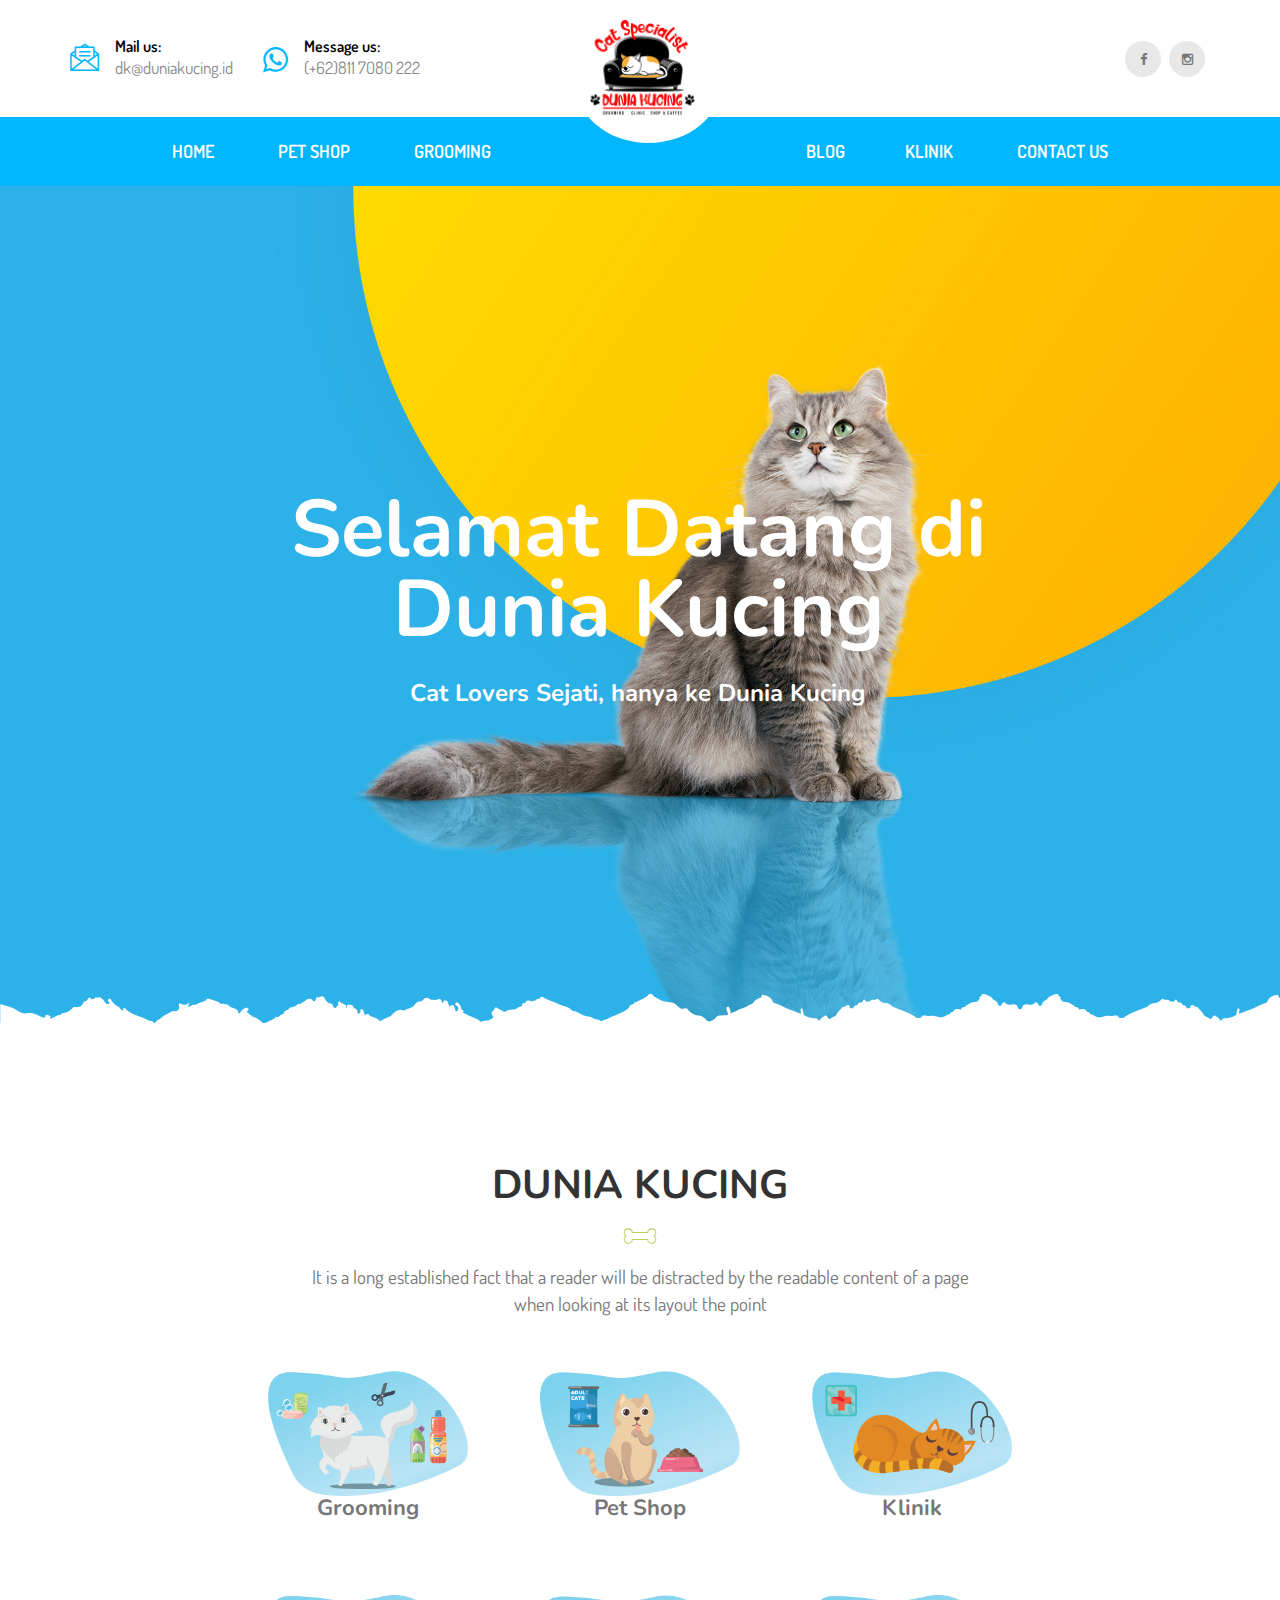
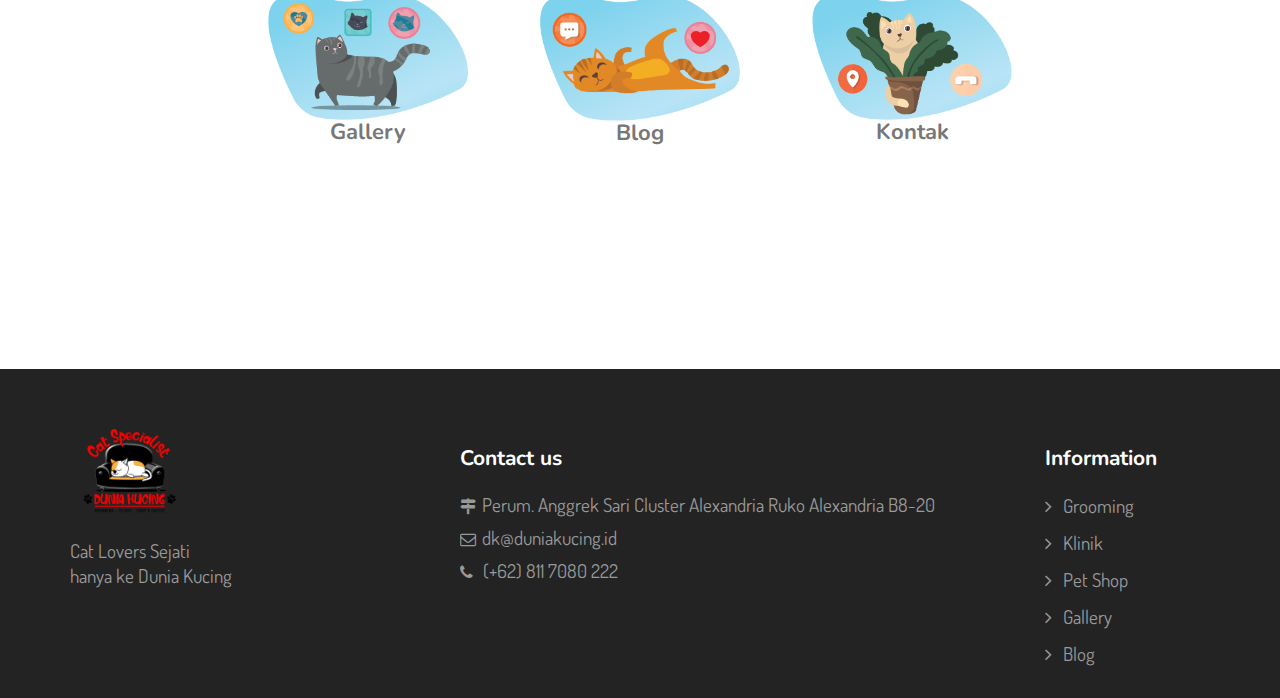
==== commit e1064fda: "footer and link" ====
--- a/index.html
+++ b/index.html
@@ -115,14 +115,14 @@
 							<p>It is a long established fact that a reader will be distracted by the readable content of a page <br class="hidden-xs"> when looking at its layout the point</p>
 						</header>
 						<ul class="list-unstyled shop-list text-center">
-							<li><a href="#"><img src="images/grooming.png" style="width: 200px;"><h3>Grooming</h3></a> </li>
-							<li><a href="#"><img src="images/petshop.png" style="width: 200px;"><h3>Pet Shop</h3></a> </li>
-							<li><a href="#"><img src="images/klinik.png" style="width: 200px;"><h3>Klinik</h3></a> </li>
+							<li><a href="grooming.html"><img src="images/grooming.png" style="width: 200px;"><h3>Grooming</h3></a> </li>
+							<li><a href="petshop.html"><img src="images/petshop.png" style="width: 200px;"><h3>Pet Shop</h3></a> </li>
+							<li><a href="klinik.html"><img src="images/klinik.png" style="width: 200px;"><h3>Klinik</h3></a> </li>
 						</ul>
 						<ul class="list-unstyled shop-list text-center">
-							<li><a href="#"><img src="images/gallery.png" style="width: 200px;"><h3>Gallery</h3></a> </li>
-							<li><a href="#"><img src="images/blog.png" style="width: 200px;"><h3>Blog</h3></a> </li>
-							<li><a href="#"><img src="images/kontak.png" style="width: 200px;"><h3>Kontak</h3></a> </li>
+							<li><a href="gallery.html"><img src="images/gallery.png" style="width: 200px;"><h3>Gallery</h3></a> </li>
+							<li><a href="blog.html"><img src="images/blog.png" style="width: 200px;"><h3>Blog</h3></a> </li>
+							<li><a href="contact-us.html"><img src="images/kontak.png" style="width: 200px;"><h3>Kontak</h3></a> </li>
 						</ul>
 					</div>
 				</div>
@@ -134,46 +134,28 @@
 						<div class="footer-logo">
 							<a href="#"><img src="images/logo.png" alt="Pet Shop" class="img-responsive"></a>
 						</div>
-						<p>It is a long established fact that a reader <br class="hidden-xs">distracted by the readable content</p>
+						<p>Cat Lovers Sejati<br class="hidden-xs">hanya ke Dunia Kucing</p>
+						
+					</div>
+					<div class="col-xs-12 col-sm-12 col-md-6">
+						<h3>Contact us</h3>
 						<ul class="contact-list list-unstyled">
-							<li><span class="icon"><i class="fa fa-map-signs" aria-hidden="true"></i></span>Perum. Anggrek Sari Cluster Alexandria Ruko Alexandria B8-20</li>
-							<li><a href="mailto:pettyshop@mail.com"><span class="icon"><i class="fa fa-envelope-o" aria-hidden="true"></i></span>dk@duniakucing.id</a></li>
-							<li><a href="#"><span class="icon"><i class="fa fa-phone" aria-hidden="true"></i></span> (+62) 811 7080 222 </a></li>
+							<li><a href="https://g.page/DuniaKucing?share" target="_blank"><span class="icon"><i class="fa fa-map-signs" aria-hidden="true"></i></span>Perum. Anggrek Sari Cluster Alexandria Ruko Alexandria B8-20</a></li>
+							<li><a href="mailto:dk@duniakucing.id"><span class="icon"><i class="fa fa-envelope-o" aria-hidden="true"></i></span>dk@duniakucing.id</a></li>
+							<li><a href="https://api.whatsapp.com/send/?phone=628117080222&text&app_absent=0" target="_blank"><span class="icon"><i class="fa fa-phone" aria-hidden="true"></i></span> (+62) 811 7080 222 </a></li>
 						</ul>
 					</div>
-					<div class="col-xs-12 col-sm-6 col-md-2">
+					<div class="col-xs-12 col-sm-12 col-md-2">
 						<h3>Information</h3>
 						<ul class="info-list list-unstyled">
-							<li><a href="#"><span class="icon"><i class="fa fa-angle-right" aria-hidden="true"></i></span>Grooming</a></li>
-							<li><a href="#"><span class="icon"><i class="fa fa-angle-right" aria-hidden="true"></i></span>Klinik</a></li>
-							<li><a href="#"><span class="icon"><i class="fa fa-angle-right" aria-hidden="true"></i></span>Pet Shop</a></li>
-							<li><a href="#"><span class="icon"><i class="fa fa-angle-right" aria-hidden="true"></i></span>Gallery</a></li>
-							<li><a href="#"><span class="icon"><i class="fa fa-angle-right" aria-hidden="true"></i></span>Blog</a></li>
+							<li><a href="grooming.html"><span class="icon"><i class="fa fa-angle-right" aria-hidden="true"></i></span>Grooming</a></li>
+							<li><a href="klinik.html"><span class="icon"><i class="fa fa-angle-right" aria-hidden="true"></i></span>Klinik</a></li>
+							<li><a href="petshop.html"><span class="icon"><i class="fa fa-angle-right" aria-hidden="true"></i></span>Pet Shop</a></li>
+							<li><a href="gallery.html"><span class="icon"><i class="fa fa-angle-right" aria-hidden="true"></i></span>Gallery</a></li>
+							<li><a href="blog.html"><span class="icon"><i class="fa fa-angle-right" aria-hidden="true"></i></span>Blog</a></li>
 						</ul>
 					</div>
-					<div class="col-xs-12 col-sm-6 col-md-3">
-						<h3>Instagram</h3>
-						<ul class="insta-list list-unstyled">
-							<li><a href="#"><img src="https://via.placeholder.com/70x70" alt="footer-img" class="img-responsive"></a></li>
-							<li><a href="#"><img src="https://via.placeholder.com/70x70" alt="footer-img" class="img-responsive"></a></li>
-							<li><a href="#"><img src="https://via.placeholder.com/70x70" alt="footer-img" class="img-responsive"></a></li>
-							<li><a href="#"><img src="https://via.placeholder.com/70x70" alt="footer-img" class="img-responsive"></a></li>
-							<li><a href="#"><img src="https://via.placeholder.com/70x70" alt="footer-img" class="img-responsive"></a></li>
-							<li><a href="#"><img src="https://via.placeholder.com/70x70" alt="footer-img" class="img-responsive"></a></li>
-						</ul>
-					</div>
-					<div class="col-xs-12 col-sm-6 col-md-3">
-						<h3>Newsletter</h3>
-						<div class="newsletter">
-							<p>It is a long established fact that a by <br class="hidden-xs">the readable content</p>
-							<form class="newsletter-form" action="#">
-								<fieldset>
-									<input class="form-control" placeholder="Email" type="email">
-									<button class="submit-btn round" type="submit"><i class="fa fa-arrow-right" aria-hidden="true"></i></button>
-								</fieldset>
-							</form>
-						</div>
-					</div>
+					
 				</div>
 			</div>
 		</footer>
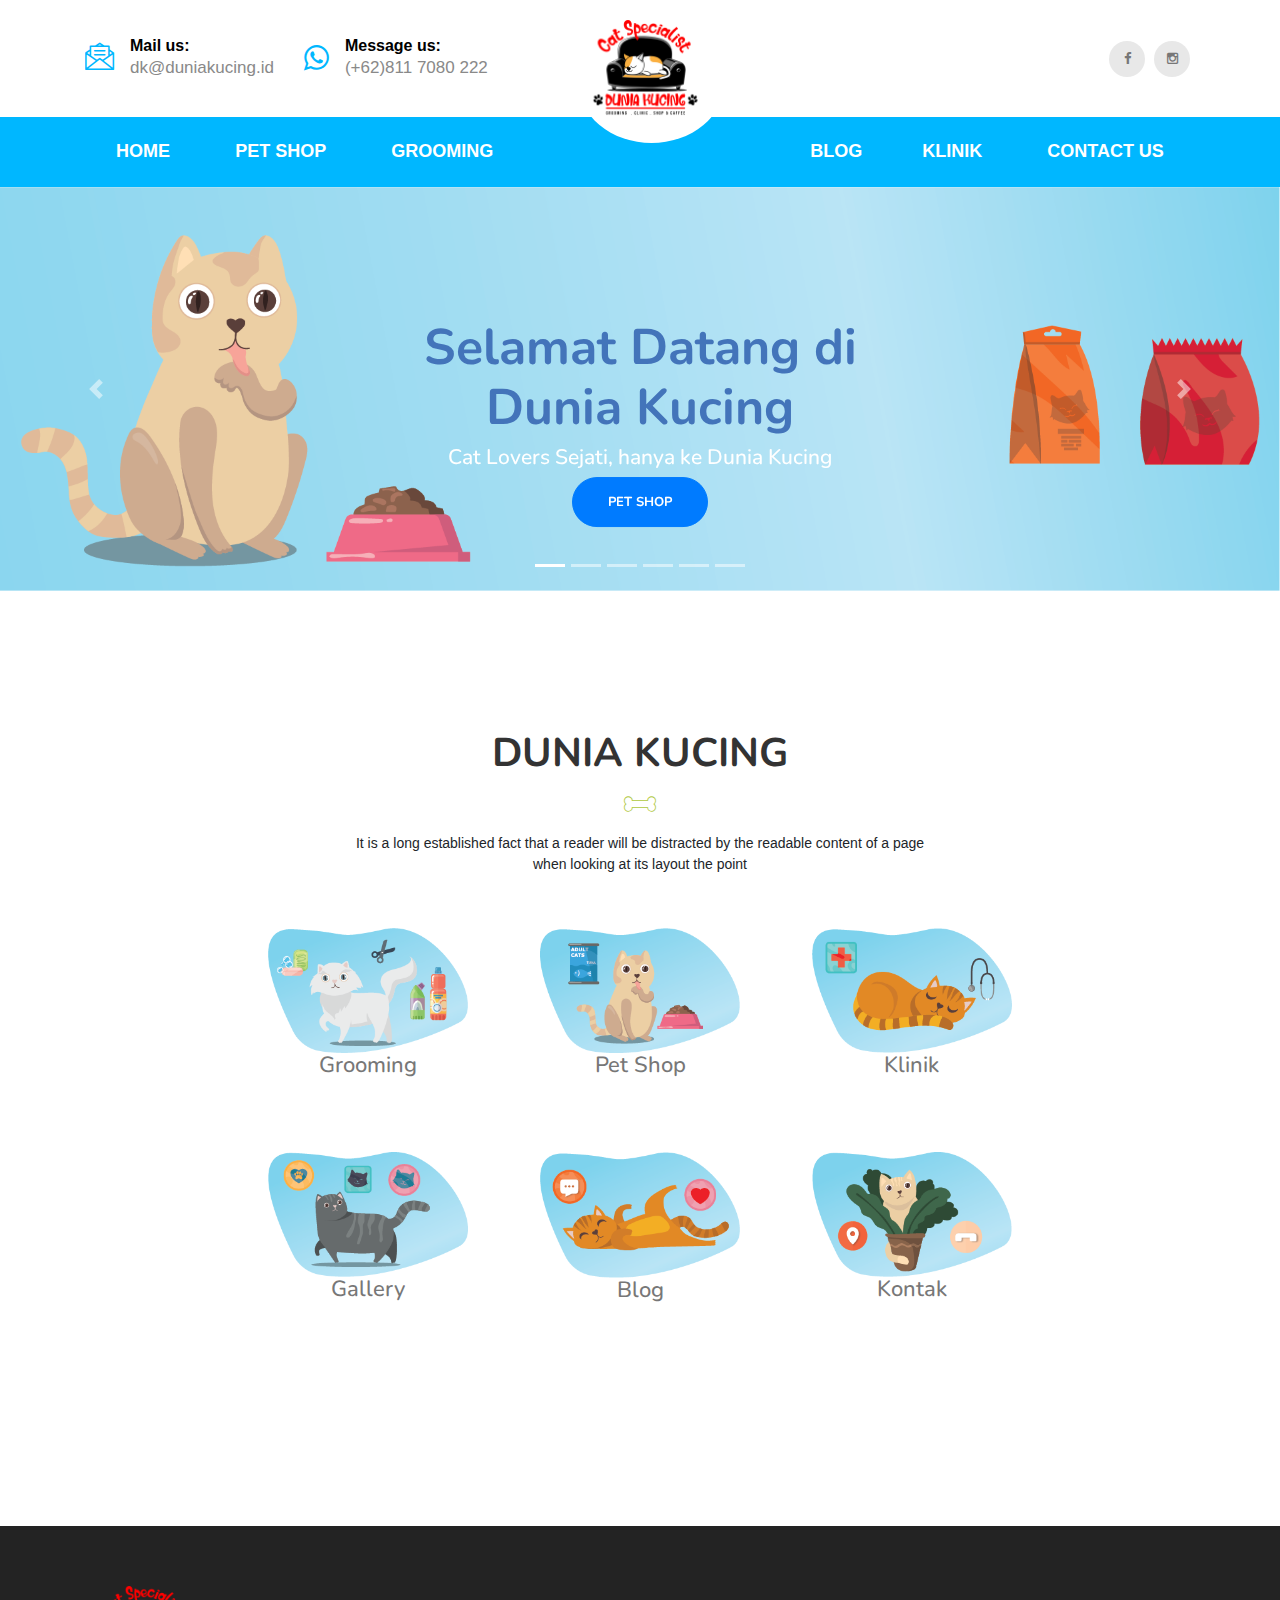
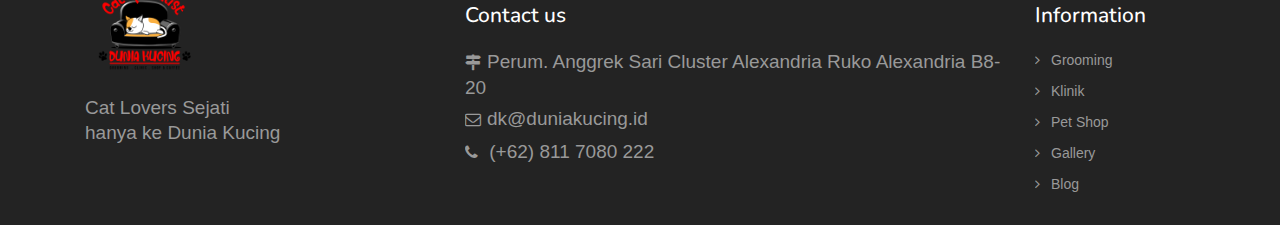
==== commit 5be2902c: "carousel" ====
--- a/index.html
+++ b/index.html
@@ -20,6 +20,10 @@
 	<link rel="stylesheet" type="text/css" href="css/icon-fonts.css">
 	<link rel="stylesheet" type="text/css" href="css/plugins.css">
 	<link rel="stylesheet" type="text/css" href="style.css">
+	<link rel="stylesheet" href="https://maxcdn.bootstrapcdn.com/bootstrap/4.5.2/css/bootstrap.min.css">
+	<script src="https://ajax.googleapis.com/ajax/libs/jquery/3.5.1/jquery.min.js"></script>
+	<script src="https://cdnjs.cloudflare.com/ajax/libs/popper.js/1.16.0/umd/popper.min.js"></script>
+	<script src="https://maxcdn.bootstrapcdn.com/bootstrap/4.5.2/js/bootstrap.min.js"></script>
 </head>
 <body>
 	<div id="wrapper">
@@ -96,15 +100,104 @@
 			</div>
 		</header>
 		<main id="main">
-			<section class="main-slider">
-				<div class="slide bg-full text-center" style="background-image:url(images/home-bg.jpg);">
-					<div class="caption">
-						<h1>Selamat Datang di<br class="hidden-xs">Dunia Kucing</h1>
-						<h4 style="color: white;">Cat Lovers Sejati, hanya ke Dunia Kucing</h4>
-						<!-- <a href="contact-us.html" class="btn-primary text-uppercase text-center lg-round">contact us</a> -->
-					</div>
-				</div>
-			</section>
+
+
+		
+				<div id="carouselExampleIndicators" class="carousel slide" data-ride="carousel">
+					<ol class="carousel-indicators">
+					  <li data-target="#carouselExampleIndicators" data-slide-to="0" class="active"></li>
+					  <li data-target="#carouselExampleIndicators" data-slide-to="1"></li>
+					  <li data-target="#carouselExampleIndicators" data-slide-to="2"></li>
+					  <li data-target="#carouselExampleIndicators" data-slide-to="3"></li>
+					  <li data-target="#carouselExampleIndicators" data-slide-to="4"></li>
+					  <li data-target="#carouselExampleIndicators" data-slide-to="5"></li>
+					</ol>
+					<div class="carousel-inner">
+					  <div class="carousel-item active">
+						<img class="d-block w-100" src="images/petshop-bg.png" alt="First slide">
+						<div class="carousel-caption d-none d-md-block text-center"  style="top: 50%;
+						transform: translateY(-50%);">
+						<div class="caption">
+
+							<h1 class="p-heading text-bold" style="color: #4374ba; font-size: 50px;">Selamat Datang di<br class="hidden-xs">Dunia Kucing</h1>
+							<h4 style="color: white;">Cat Lovers Sejati, hanya ke Dunia Kucing</h4>
+							<a class="btn-primary text-center text-uppercase lg-round" href="petshop.html">Pet Shop</a>
+							
+						</div>
+						  </div>
+					  </div>
+					  <div class="carousel-item">
+						<img class="d-block w-100" src="images/grooming-bg.png" alt="Second slide">
+						<div class="carousel-caption d-none d-md-block text-center"  style="top: 50%;
+						transform: translateY(-30%);">
+						<div class="caption">
+							<h1 class="p-heading text-bold" style="color: #4374ba; font-size: 55px;">Grooming</h1>
+							<h4 style="color: white;">Grooming Paling Bagus hanya di dunia kucing</h4>
+							<a class="btn-primary text-center text-uppercase lg-round" href="gallery.html">Gallery</a>
+						</div>
+						  </div>
+					  </div>
+					  <div class="carousel-item">
+						<img class="d-block w-100" src="images/klinik-bg.png" alt="Second slide">
+						<div class="carousel-caption d-none d-md-block text-center"  style="top: 50%;
+						transform: translateY(-30%);">
+						<div class="caption">
+							<h1 class="p-heading text-bold" style="color: #4374ba; font-size: 50px;">Klinik</h1>
+							<h4 style="color: white;">Kucing kamu sakit? yuk ke klinik dunia Kucing</h4>
+							<a class="btn-primary text-center text-uppercase lg-round" href="klinik.html">Klinik</a>
+						</div>
+						  </div>
+					  </div>
+					  <div class="carousel-item">
+						<img class="d-block w-100" src="images/gallery-bg.png" alt="Third slide">
+			
+						<div class="carousel-caption d-none d-md-block text-center"  style="top: 50%;
+						transform: translateY(-50%);">
+						<div class="caption">
+							<h1 class="p-heading text-bold" style="color: #4374ba; font-size: 50px;">Gallery<br> Dunia Kucing</h1>
+							<h4 style="color: white;">Yuk Lihat Aktivitas Di Dunia Kucing</h4>
+							<a class="btn-primary text-center text-uppercase lg-round" href="gallery.html">Gallery</a>
+						</div>
+						  </div>
+					
+					</div>
+					<div class="carousel-item">
+						<img class="d-block w-100" src="images/blog-bg.png" alt="Third slide">
+			
+						<div class="carousel-caption d-none d-md-block text-center"  style="top: 50%;
+						transform: translateY(-50%);">
+						<div class="caption">
+							<h1 class="p-heading text-bold" style="color: #4374ba; font-size: 50px;">Blog Dunia Kucing</h1>
+							<h4 style="color: white;">Dunia Kucing Punya Banyak Tips<br class="hidden-xs">untuk merawat kucing kamu lohh</h4>
+							<a class="btn-primary text-center text-uppercase lg-round" href="blog.html">Blog</a>
+						</div>
+						  </div>
+					</div>
+					<div class="carousel-item">
+						<img class="d-block w-100" src="images/contact-bg.png" alt="Third slide">
+			
+						<div class="carousel-caption d-none d-md-block text-center"  style="top: 50%;
+						transform: translateY(-50%);">
+						<div class="caption">
+							<h1 class="p-heading text-bold" style="color: #4374ba; font-size: 50px;">Kontak dan Alamat<br class="hidden-xs"> Dunia Kucing</h1>
+							<h4 style="color: white;">yuk bawa kucing kamu ke dunia kucing</h4>
+							<a class="btn-primary text-center text-uppercase lg-round" href="contact-us.html">Contact Us</a>
+						</div>
+						  </div>
+					</div>
+					</div>
+					<a class="carousel-control-prev" href="#carouselExampleIndicators" role="button" data-slide="prev">
+					  <span class="carousel-control-prev-icon" aria-hidden="true"></span>
+					  <span class="sr-only">Previous</span>
+					</a>
+					<a class="carousel-control-next" href="#carouselExampleIndicators" role="button" data-slide="next">
+					  <span class="carousel-control-next-icon" aria-hidden="true"></span>
+					  <span class="sr-only">Next</span>
+					</a>
+				  </div>
+
+
+		
 			
 			<section class="shop-sec container">
 				<div class="row">
@@ -163,5 +256,10 @@
 	<script src="js/jquery.js"></script>
 	<script src="js/plugins.js"></script>
 	<script src="js/jquery.main.js"></script>
+	<script>
+		$('.carousel').carousel({
+  interval: 2000
+})
+	</script>
 </body>
 </html>